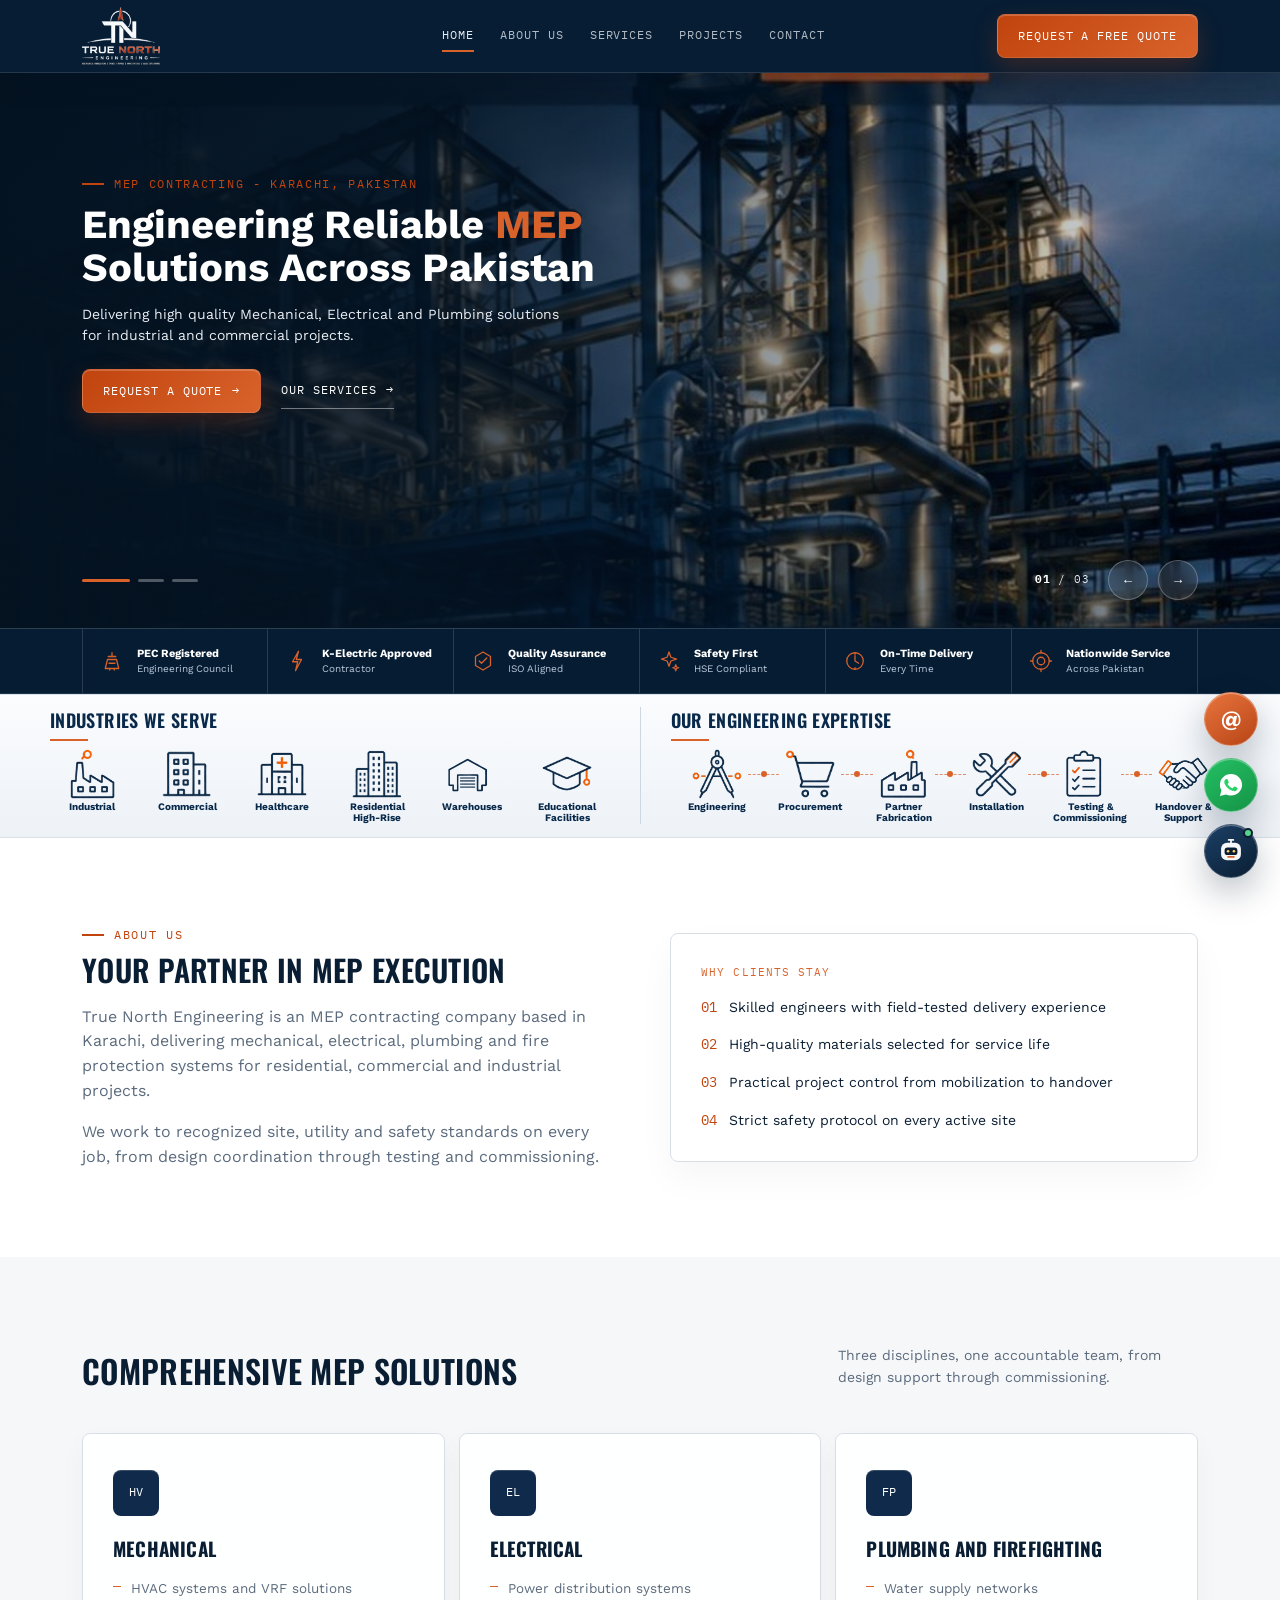
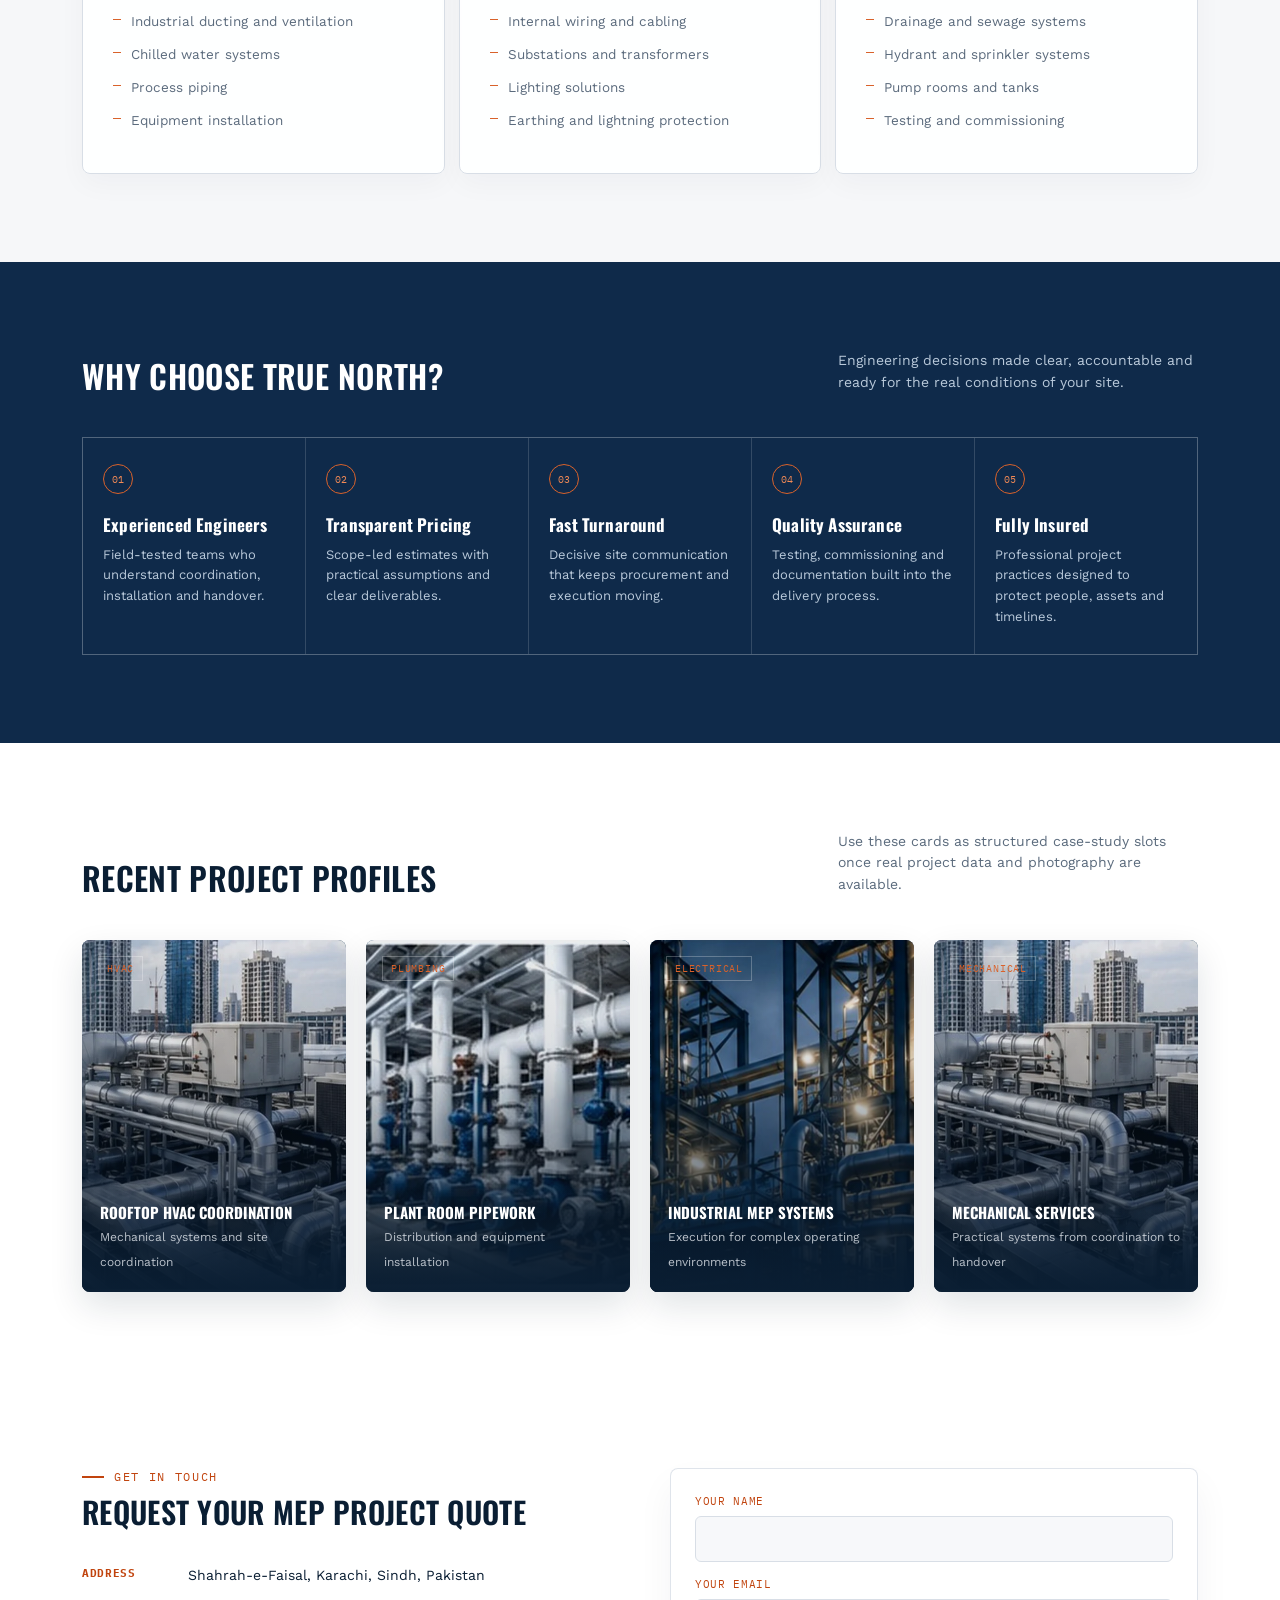
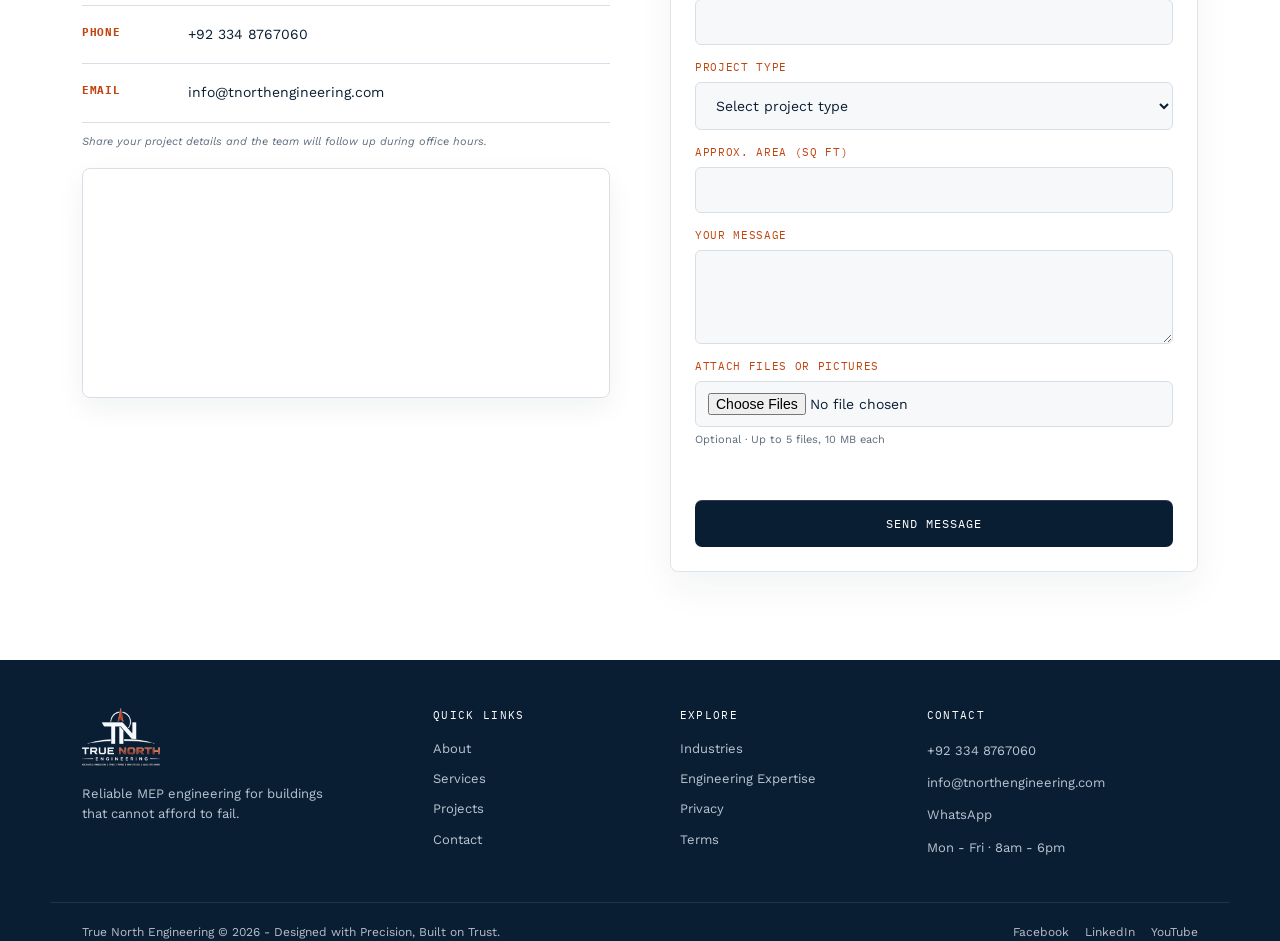
==== public/index.html @ f3f47674 "Changed hero apperance and added some details to it also removed fake tag lines. added about us sepr" ====
<!DOCTYPE html>
<html lang="en">
<head>
  <meta charset="UTF-8">
  <meta name="viewport" content="width=device-width, initial-scale=1.0">
  <title>True North Engineering - MEP Contractors in Karachi</title>
  <meta name="description" content="True North Engineering delivers mechanical, electrical, plumbing, HVAC and firefighting systems for residential, commercial and industrial projects in Karachi.">
  <meta name="robots" content="index, follow, max-image-preview:large">
  <meta name="google-site-verification" content="REPLACE_WITH_SEARCH_CONSOLE_TOKEN">
  <meta name="theme-color" content="#0a1e33">
  <link rel="icon" href="/assets/images/favicon.ico">
  <link rel="icon" type="image/png" sizes="32x32" href="/assets/images/favicon-32.png">
  <link rel="apple-touch-icon" href="/assets/images/apple-touch-icon.png">
  <link rel="canonical" href="https://tnorthengineering.com/">
  <link rel="manifest" href="/manifest.webmanifest">
  <link rel="robots" href="/robots.txt">
  <link rel="sitemap" type="application/xml" href="/sitemap.xml">
  <link rel="preconnect" href="https://fonts.googleapis.com">
  <link rel="preconnect" href="https://fonts.gstatic.com" crossorigin>
  <link rel="preload" as="style" href="https://fonts.googleapis.com/css2?family=Oswald:wght@400;500;600;700&family=Work+Sans:wght@400;500;600&family=IBM+Plex+Mono:wght@500&display=swap">
  <link rel="preload" as="image" href="assets/img/hero-industrial-reference.jpg" type="image/jpeg" fetchpriority="high">
  <link href="https://fonts.googleapis.com/css2?family=Oswald:wght@400;500;600;700&family=Work+Sans:wght@400;500;600&family=IBM+Plex+Mono:wght@500&display=swap" rel="stylesheet">
  <link rel="stylesheet" href="assets/css/variables.css">
  <link rel="stylesheet" href="assets/css/brand.css">
  <link rel="stylesheet" href="assets/css/layout.css">
  <link rel="stylesheet" href="assets/css/components.css">
  <link rel="stylesheet" href="assets/css/hero.css">
  <link rel="stylesheet" href="assets/css/cards.css">
  <link rel="stylesheet" href="assets/css/forms.css">
  <link rel="stylesheet" href="assets/css/footer.css">
  <link rel="stylesheet" href="assets/css/responsive.css">
  <meta property="og:type" content="website">
  <meta property="og:url" content="https://tnorthengineering.com/">
  <meta property="og:title" content="True North Engineering - MEP Contractors in Karachi">
  <meta property="og:description" content="Mechanical, electrical, plumbing, HVAC and firefighting systems for commercial, residential and industrial projects.">
  <meta property="og:image" content="https://tnorthengineering.com/assets/img/hero-industrial.webp">
  <meta name="twitter:card" content="summary_large_image">
  <meta name="twitter:title" content="True North Engineering - MEP Contractors in Karachi">
  <meta name="twitter:description" content="MEP contracting, HVAC, electrical, plumbing and fire protection systems delivered with site-ready precision.">
  <meta name="twitter:image" content="https://tnorthengineering.com/assets/img/hero-industrial.webp">
  <script type="application/ld+json">
  {
    "@context": "https://schema.org",
    "@graph": [
      {
        "@type": "Organization",
        "@id": "https://tnorthengineering.com/#organization",
        "name": "True North Engineering",
        "url": "https://tnorthengineering.com/",
        "logo": "https://tnorthengineering.com/assets/images/logo.svg",
        "sameAs": ["https://www.linkedin.com/company/truenorthengineering"]
      },
      {
        "@type": "LocalBusiness",
        "@id": "https://tnorthengineering.com/#localbusiness",
        "name": "True North Engineering",
        "image": "https://tnorthengineering.com/assets/img/hero-industrial.webp",
        "url": "https://tnorthengineering.com/",
        "telephone": "+92-334-8767060",
        "email": "info@tnorthengineering.com",
        "address": {
          "@type": "PostalAddress",
          "streetAddress": "Shahrah-e-Faisal",
          "addressLocality": "Karachi",
          "addressRegion": "Sindh",
          "addressCountry": "PK"
        },
        "areaServed": "Karachi",
        "priceRange": "$$"
      },
      {
        "@type": "BreadcrumbList",
        "@id": "https://tnorthengineering.com/#breadcrumbs",
        "itemListElement": [
          {"@type": "ListItem", "position": 1, "name": "Home", "item": "https://tnorthengineering.com/"},
          {"@type": "ListItem", "position": 2, "name": "Services", "item": "https://tnorthengineering.com/#services"},
          {"@type": "ListItem", "position": 3, "name": "Contact", "item": "https://tnorthengineering.com/#contact"}
        ]
      }
    ]
  }
  </script>
</head>
<body>
<a class="skip-link" href="#main">Skip to content</a>

<header class="site-header">
  <div class="wrap nav">
    <a href="/" class="logo-mark" aria-label="True North Engineering home">
      <img class="brand-logo" src="assets/images/logo-white.svg" width="210" height="210" alt="True North Engineering" decoding="async" fetchpriority="high">
    </a>
    <button class="menu-toggle" type="button" aria-label="Open navigation menu" aria-expanded="false" aria-controls="primary-nav">Menu</button>
    <nav class="links" id="primary-nav" aria-label="Primary navigation">
      <a href="#main" class="active">Home</a>
      <a href="about.html">About Us</a>
      <a href="#services">Services</a>
      <a href="#projects">Projects</a>
      <a href="#contact">Contact</a>
    </nav>
    <a class="cta-btn" href="#contact" data-track="quote_cta">Request a Free Quote</a>
  </div>
</header>

<main id="main">
  <section class="hero" aria-label="True North Engineering highlights">
    <div class="hero-slider" data-slider>
      <div class="hero-media" aria-hidden="true"><img src="assets/img/hero-industrial-reference.jpg" width="1600" height="610" alt="" loading="eager" decoding="async" fetchpriority="high"></div>
      <div class="hero-track">
        <article class="hero-slide is-active" data-slide aria-hidden="false">
          <div class="wrap hero-grid">
            <div class="hero-copy">
              <div class="eyebrow">MEP Contracting - Karachi, Pakistan</div>
              <h1>Engineering Reliable <em>MEP</em> Solutions Across Pakistan</h1>
              <p class="lede">Delivering high quality Mechanical, Electrical and Plumbing solutions for industrial and commercial projects.</p>
              <div class="hero-ctas">
                <a class="cta-btn" href="#contact" data-track="quote_cta">Request a Quote <span aria-hidden="true">&rarr;</span></a>
                <a href="#services" class="cta-ghost" data-track="services_cta">Our Services <span aria-hidden="true">&rarr;</span></a>
              </div>
            </div>
          </div>
        </article>

        <article class="hero-slide" data-slide aria-hidden="true">
          <div class="wrap hero-grid">
            <div class="hero-copy">
              <div class="eyebrow">Design, Coordination, Delivery</div>
              <h2>Systems that stay <em>ready</em> when it matters.</h2>
              <p class="lede">Clear coordination between mechanical, electrical and life-safety trades keeps delivery moving from first drawing to final test.</p>
              <div class="hero-ctas">
                <a class="cta-btn" href="#projects" data-track="projects_cta">Explore Projects <span aria-hidden="true">&rarr;</span></a>
                <a href="#contact" class="cta-ghost">Discuss Your Site <span aria-hidden="true">&rarr;</span></a>
              </div>
            </div>
          </div>
        </article>

        <article class="hero-slide" data-slide aria-hidden="true">
          <div class="wrap hero-grid">
            <div class="hero-copy">
              <div class="eyebrow">For Buildings That Cannot Pause</div>
              <h2>Built for the <em>details</em> behind performance.</h2>
              <p class="lede">From towers and hospitals to commercial and industrial facilities, we deliver practical systems that respect the reality of the site.</p>
              <div class="hero-ctas">
                <a class="cta-btn" href="#contact" data-track="quote_cta">Start a Conversation <span aria-hidden="true">&rarr;</span></a>
                <a href="#industries" class="cta-ghost">See Industries <span aria-hidden="true">&rarr;</span></a>
              </div>
            </div>
          </div>
        </article>
      </div>

      <div class="wrap hero-slider-footer">
        <div class="slider-dots" role="tablist" aria-label="Hero slides">
          <button class="is-active" type="button" role="tab" aria-selected="true" aria-label="Show engineering overview" data-slider-dot></button>
          <button type="button" role="tab" aria-selected="false" aria-label="Show project delivery overview" data-slider-dot></button>
          <button type="button" role="tab" aria-selected="false" aria-label="Show building performance overview" data-slider-dot></button>
        </div>
        <div class="slider-actions">
          <span class="slider-count" aria-live="polite"><b data-slider-current>01</b> / 03</span>
          <button class="slider-button" type="button" data-slider-prev data-tooltip="Previous slide" aria-label="Previous slide"><span aria-hidden="true">&larr;</span></button>
          <button class="slider-button" type="button" data-slider-next data-tooltip="Next slide" aria-label="Next slide"><span aria-hidden="true">&rarr;</span></button>
        </div>
      </div>
    </div>
  </section>

  <section class="hero-trust" aria-label="True North Engineering credentials">
    <div class="wrap hero-trust-grid">
      <span><i><svg viewBox="0 0 32 32" aria-hidden="true"><path d="M16 5v5M11 10h10M10 14h12l3 12H7l3-12ZM12 19h8M13 26v2M19 26v2"/></svg></i><b>PEC Registered</b><small>Engineering Council</small></span>
      <span><i><svg viewBox="0 0 32 32" aria-hidden="true"><path d="m18 3-8 14h7l-3 12 8-15h-7l3-11Z"/></svg></i><b>K-Electric Approved</b><small>Contractor</small></span>
      <span><i><svg viewBox="0 0 32 32" aria-hidden="true"><path d="m16 4 10 6v12l-10 6-10-6V10l10-6ZM11 16l3 3 7-7"/></svg></i><b>Quality Assurance</b><small>ISO Aligned</small></span>
      <span><i><svg viewBox="0 0 32 32" aria-hidden="true"><path d="m16 4 2.5 7 7.5 2.5-7.5 2.5-2.5 7-2.5-7L6 13.5l7.5-2.5L16 4ZM25 21l1 3 3 1-3 1-1 3-1-3-3-1 3-1 1-3Z"/></svg></i><b>Safety First</b><small>HSE Compliant</small></span>
      <span><i><svg viewBox="0 0 32 32" aria-hidden="true"><circle cx="16" cy="16" r="11"/><path d="M16 9v7l5 3M16 5v2M16 25v2"/></svg></i><b>On-Time Delivery</b><small>Every Time</small></span>
      <span><i><svg viewBox="0 0 32 32" aria-hidden="true"><circle cx="16" cy="16" r="11"/><circle cx="16" cy="16" r="5"/><path d="M16 2v3M16 27v3M2 16h3M27 16h3"/></svg></i><b>Nationwide Service</b><small>Across Pakistan</small></span>
    </div>
  </section>

  <section class="reference-capabilities" aria-label="Industries we serve and our engineering expertise">
    <div class="reference-capabilities-inner">
      <div class="reference-column">
        <h2>Industries we serve</h2>
        <div class="reference-items">
          <span><img class="capability-icon" src="assets/icons/industrial.png" width="152" height="169" alt="" aria-hidden="true" loading="eager" decoding="async">Industrial</span>
          <span><img class="capability-icon" src="assets/icons/commercial.png" width="154" height="139" alt="" aria-hidden="true" loading="eager" decoding="async">Commercial</span>
          <span><img class="capability-icon" src="assets/icons/healthcare.png" width="170" height="147" alt="" aria-hidden="true" loading="eager" decoding="async">Healthcare</span>
          <span><img class="capability-icon" src="assets/icons/residential-high-rise.png" width="162" height="157" alt="" aria-hidden="true" loading="eager" decoding="async">Residential<br>High-Rise</span>
          <span><img class="capability-icon" src="assets/icons/warehouses.png" width="195" height="143" alt="" aria-hidden="true" loading="eager" decoding="async">Warehouses</span>
          <span><img class="capability-icon" src="assets/icons/educational-facilities.png" width="170" height="124" alt="" aria-hidden="true" loading="eager" decoding="async">Educational<br>Facilities</span>
        </div>
      </div>
      <div class="reference-divider" aria-hidden="true"></div>
      <div class="reference-column">
        <h2>Our engineering expertise</h2>
        <div class="reference-items expertise-reference-items">
          <span><img class="capability-icon" src="assets/icons/engineering.png" width="176" height="173" alt="" aria-hidden="true" loading="eager" decoding="async">Engineering</span>
          <span><img class="capability-icon" src="assets/icons/procurement.png" width="157" height="153" alt="" aria-hidden="true" loading="eager" decoding="async">Procurement</span>
          <span><img class="capability-icon" src="assets/icons/partner-fabrication.png" width="157" height="167" alt="" aria-hidden="true" loading="eager" decoding="async">Partner<br>Fabrication</span>
          <span><img class="capability-icon" src="assets/icons/installation.png" width="160" height="150" alt="" aria-hidden="true" loading="eager" decoding="async">Installation</span>
          <span><img class="capability-icon" src="assets/icons/testing-commissioning.png" width="176" height="171" alt="" aria-hidden="true" loading="eager" decoding="async">Testing &amp;<br>Commissioning</span>
          <span><img class="capability-icon" src="assets/icons/handover-support.png" width="193" height="132" alt="" aria-hidden="true" loading="eager" decoding="async">Handover &amp;<br>Support</span>
        </div>
      </div>
    </div>
  </section>

  <section class="service-highlights" aria-label="Core engineering services">
    <div class="wrap service-highlight-grid">
      <a href="#services" class="service-highlight"><i>⚙</i><span><b>Mechanical</b><small>HVAC, process piping, fire fighting systems, chilled water, steam systems &amp; more.</small></span><strong>→</strong></a>
      <a href="#services" class="service-highlight"><i>ϟ</i><span><b>Electrical</b><small>Power distribution, control systems, lighting, earthing, generators &amp; electrical installations.</small></span><strong>→</strong></a>
      <a href="#services" class="service-highlight"><i>♧</i><span><b>Plumbing &amp; Fire Protection</b><small>Plumbing systems, fire fighting, pump rooms, water supply &amp; drainage systems.</small></span><strong>→</strong></a>
    </div>
  </section>

  <section id="about">
    <div class="wrap split">
      <div>
        <div class="eyebrow">About Us</div>
        <h2>Your partner in MEP execution</h2>
        <p>True North Engineering is an MEP contracting company based in Karachi, delivering mechanical, electrical, plumbing and fire protection systems for residential, commercial and industrial projects.</p>
        <p>We work to recognized site, utility and safety standards on every job, from design coordination through testing and commissioning.</p>
      </div>
      <div class="panel">
        <div class="panel-label">Why Clients Stay</div>
        <ul class="check-list">
          <li><span>01</span> Skilled engineers with field-tested delivery experience</li>
          <li><span>02</span> High-quality materials selected for service life</li>
          <li><span>03</span> Practical project control from mobilization to handover</li>
          <li><span>04</span> Strict safety protocol on every active site</li>
        </ul>
      </div>
    </div>
  </section>

  <section class="alt" id="services">
    <div class="wrap">
      <div class="section-head">
        <h2>Comprehensive MEP solutions</h2>
        <p>Three disciplines, one accountable team, from design support through commissioning.</p>
      </div>
      <div class="services-grid">
        <article class="service-card">
          <div class="icon-box" aria-hidden="true">HV</div>
          <h3>Mechanical</h3>
          <ul>
            <li>HVAC systems and VRF solutions</li>
            <li>Industrial ducting and ventilation</li>
            <li>Chilled water systems</li>
            <li>Process piping</li>
            <li>Equipment installation</li>
          </ul>
        </article>
        <article class="service-card">
          <div class="icon-box" aria-hidden="true">EL</div>
          <h3>Electrical</h3>
          <ul>
            <li>Power distribution systems</li>
            <li>Internal wiring and cabling</li>
            <li>Substations and transformers</li>
            <li>Lighting solutions</li>
            <li>Earthing and lightning protection</li>
          </ul>
        </article>
        <article class="service-card">
          <div class="icon-box" aria-hidden="true">FP</div>
          <h3>Plumbing and Firefighting</h3>
          <ul>
            <li>Water supply networks</li>
            <li>Drainage and sewage systems</li>
            <li>Hydrant and sprinkler systems</li>
            <li>Pump rooms and tanks</li>
            <li>Testing and commissioning</li>
          </ul>
        </article>
      </div>
    </div>
  </section>

  <section class="trust-section" id="why-choose">
    <div class="wrap">
      <div class="section-head">
        <h2>Why choose True North?</h2>
        <p>Engineering decisions made clear, accountable and ready for the real conditions of your site.</p>
      </div>
      <div class="trust-grid">
        <article class="trust-item"><span aria-hidden="true">01</span><h3>Experienced Engineers</h3><p>Field-tested teams who understand coordination, installation and handover.</p></article>
        <article class="trust-item"><span aria-hidden="true">02</span><h3>Transparent Pricing</h3><p>Scope-led estimates with practical assumptions and clear deliverables.</p></article>
        <article class="trust-item"><span aria-hidden="true">03</span><h3>Fast Turnaround</h3><p>Decisive site communication that keeps procurement and execution moving.</p></article>
        <article class="trust-item"><span aria-hidden="true">04</span><h3>Quality Assurance</h3><p>Testing, commissioning and documentation built into the delivery process.</p></article>
        <article class="trust-item"><span aria-hidden="true">05</span><h3>Fully Insured</h3><p>Professional project practices designed to protect people, assets and timelines.</p></article>
      </div>
    </div>
  </section>

  <section id="projects">
    <div class="wrap">
      <div class="section-head">
        <h2>Recent project profiles</h2>
        <p>Use these cards as structured case-study slots once real project data and photography are available.</p>
      </div>
      <div class="projects-grid">
        <article class="project-card">
          <span class="tag">HVAC</span>
          <img class="project-image" src="assets/img/project-hvac.webp" width="960" height="640" alt="Rooftop HVAC ducting and equipment" loading="lazy" decoding="async">
          <div class="cap"><b>Rooftop HVAC Coordination</b><span>Mechanical systems and site coordination</span></div>
        </article>
        <article class="project-card">
          <span class="tag">Plumbing</span>
          <img class="project-image" src="assets/img/project-pump-room.webp" width="960" height="640" alt="Plant room pipework and pumps" loading="lazy" decoding="async">
          <div class="cap"><b>Plant Room Pipework</b><span>Distribution and equipment installation</span></div>
        </article>
        <article class="project-card">
          <span class="tag">Electrical</span>
          <img class="project-image" src="assets/img/hero-industrial.webp" width="1600" height="740" alt="Industrial mechanical systems" loading="lazy" decoding="async">
          <div class="cap"><b>Industrial MEP Systems</b><span>Execution for complex operating environments</span></div>
        </article>
        <article class="project-card">
          <span class="tag">Mechanical</span>
          <img class="project-image" src="assets/img/project-hvac.webp" width="960" height="640" alt="Mechanical services equipment" loading="lazy" decoding="async">
          <div class="cap"><b>Mechanical Services</b><span>Practical systems from coordination to handover</span></div>
        </article>
      </div>
    </div>
  </section>

  <section class="alt" id="industries" hidden>
    <div class="wrap">
      <div class="section-head">
        <h2>Industries we serve</h2>
        <p>Practical building systems for demanding operating environments.</p>
      </div>
      <div class="industries-grid">
        <article class="industry-card"><div class="num">01</div><h3>Industrial</h3><p>Process-ready mechanical, electrical and fire protection systems for production sites.</p></article>
        <article class="industry-card"><div class="num">02</div><h3>Commercial</h3><p>Efficient HVAC, power and life-safety systems for occupied workspaces.</p></article>
        <article class="industry-card"><div class="num">03</div><h3>Healthcare</h3><p>Reliable, coordinated systems for critical care environments.</p></article>
        <article class="industry-card"><div class="num">04</div><h3>Residential High-Rise</h3><p>Full MEP fit-out for towers and housing developments.</p></article>
        <article class="industry-card"><div class="num">05</div><h3>Warehouses</h3><p>Practical ventilation, electrical and fire protection for logistics sites.</p></article>
        <article class="industry-card"><div class="num">06</div><h3>Educational Facilities</h3><p>Safe, maintainable building services for learning environments.</p></article>
      </div>
    </div>
  </section>

  <section id="expertise" hidden>
    <div class="wrap">
      <div class="section-head"><h2>Our engineering expertise</h2><p>One accountable team from first coordination through final handover.</p></div>
      <div class="expertise-grid">
        <article><span>01</span><h3>Engineering</h3><p>Buildable coordination and practical design support.</p></article>
        <article><span>02</span><h3>Procurement</h3><p>Materials selected for performance, availability and service life.</p></article>
        <article><span>03</span><h3>Partner Fabrication</h3><p>Trusted fabrication partners aligned to project requirements.</p></article>
        <article><span>04</span><h3>Installation</h3><p>Disciplined site execution across mechanical, electrical and plumbing scopes.</p></article>
        <article><span>05</span><h3>Testing &amp; Commissioning</h3><p>Measured testing, balancing and documentation before handover.</p></article>
        <article><span>06</span><h3>Handover &amp; Support</h3><p>Clear closeout and responsive post-handover support.</p></article>
      </div>
    </div>
  </section>

  <section class="capabilities-strip" aria-label="Industries we serve and engineering expertise" hidden>
    <div class="wrap capabilities-inner">
      <div class="capability-group">
        <h2>Industries we serve</h2>
        <div class="capability-items">
          <span><i>⌂</i>Industrial</span>
          <span><i>▦</i>Commercial</span>
          <span><i>♧</i>Healthcare</span>
          <span><i>▥</i>Residential<br>High-Rise</span>
          <span><i>⌂</i>Warehouses</span>
          <span><i>◇</i>Educational<br>Facilities</span>
        </div>
      </div>
      <div class="capability-divider" aria-hidden="true"></div>
      <div class="capability-group">
        <h2>Our engineering expertise</h2>
        <div class="capability-items expertise-items">
          <span><i>⌁</i>Engineering</span>
          <span><i>□</i>Procurement</span>
          <span><i>⌂</i>Partner<br>Fabrication</span>
          <span><i>⚒</i>Installation</span>
          <span><i>☑</i>Testing &amp;<br>Commissioning</span>
          <span><i>♢</i>Handover &amp;<br>Support</span>
        </div>
      </div>
    </div>
  </section>

  <section class="proof" id="why" hidden>
    <div class="wrap">
      <div class="section-head">
        <h2>Experience that builds confidence</h2>
        <p>Social proof, project counters and testimonials are ready for real client data.</p>
      </div>
      <div class="why-grid">
        <div class="why-item"><b>6+</b><span>Years Team Experience</span></div>
        <div class="why-item"><b>50+</b><span>Projects Delivered</span></div>
        <div class="why-item"><b>12+</b><span>Cities and Districts Served</span></div>
        <div class="why-item"><b>24/7</b><span>Site Responsiveness</span></div>
      </div>
      <div class="testimonials">
        <article><div aria-label="5 stars">★★★★★</div><p>"The team kept coordination clean and handled commissioning without drama."</p><b>Facilities Manager</b></article>
        <article><div aria-label="5 stars">★★★★★</div><p>"Clear estimates, disciplined site work and reliable post-handover support."</p><b>Commercial Client</b></article>
      </div>
    </div>
  </section>

  <section class="alt" id="faq" hidden>
    <div class="wrap">
      <div class="section-head">
        <h2>Frequently asked questions</h2>
        <p>SEO-friendly answers for buyers comparing MEP contractors.</p>
      </div>
      <div class="faq-list">
        <details open><summary>Which services does True North Engineering provide?</summary><p>HVAC, electrical distribution, plumbing, drainage, firefighting, pump rooms, testing and commissioning.</p></details>
        <details><summary>Can you handle design-build work?</summary><p>The site is structured for design-build messaging, but final wording should be confirmed against the company's licensed scope.</p></details>
        <details><summary>How do I request a project estimate?</summary><p>Submit the quote form with the project type, approximate covered area, timeline and site location.</p></details>
      </div>
    </div>
  </section>

  <section id="contact">
    <div class="wrap contact-grid">
      <div class="contact-info">
        <div class="eyebrow">Get In Touch</div>
        <h2>Request your MEP project quote</h2>
        <div class="row"><b>Address</b><span>Shahrah-e-Faisal, Karachi, Sindh, Pakistan</span></div>
        <div class="row"><b>Phone</b><span>+92 334 8767060</span></div>
        <div class="row"><b>Email</b><span>info@tnorthengineering.com</span></div>
        <p class="field-note">Share your project details and the team will follow up during office hours.</p>
        <iframe class="map" title="True North Engineering location map" loading="lazy" referrerpolicy="no-referrer-when-downgrade" src="https://www.google.com/maps?q=Shahrah-e-Faisal%2C%20Karachi&output=embed"></iframe>
      </div>
      <form class="quote" name="quote" method="POST">
        <label class="hp">Company website <input name="company_website" tabindex="-1" autocomplete="off"></label>
        <label>Your Name <input name="name" type="text" autocomplete="name" required></label>
        <label>Your Email <input name="email" type="email" autocomplete="email" required></label>
        <label>Project Type <select name="project_type" required><option value="">Select project type</option><option>Mechanical</option><option>Electrical</option><option>Plumbing and Firefighting</option><option>Maintenance</option></select></label>
        <label>Approx. Area (sq ft) <input name="area" type="number" min="100" step="50" inputmode="numeric"></label>
        <label>Your Message <textarea name="message" rows="4" required></textarea></label>
        <label class="file-field">Attach Files or Pictures <input name="attachments" type="file" accept="image/*,.pdf,.doc,.docx" multiple><small>Optional · Up to 5 files, 10 MB each</small></label>
        <p class="form-status" role="status" aria-live="polite"></p>
        <button type="submit" aria-label="Send a free quote request">Send Message</button>
      </form>
    </div>
  </section>
</main>

<footer>
  <div class="wrap footer-main">
    <div class="footer-brand"><a href="/" class="logo-mark" aria-label="True North Engineering home"><img class="brand-logo footer-logo" src="assets/images/logo-white.svg" width="180" height="180" alt="True North Engineering" loading="lazy" decoding="async"></a><p>Reliable MEP engineering for buildings that cannot afford to fail.</p></div>
    <div class="footer-column"><h3>Quick Links</h3><a href="about.html">About</a><a href="#services">Services</a><a href="#projects">Projects</a><a href="#contact">Contact</a></div>
    <div class="footer-column"><h3>Explore</h3><a href="#industries">Industries</a><a href="#expertise">Engineering Expertise</a><a href="privacy.html">Privacy</a><a href="terms.html">Terms</a></div>
    <div class="footer-column footer-contact"><h3>Contact</h3><a href="tel:+923348767060">+92 334 8767060</a><a href="mailto:info@tnorthengineering.com">info@tnorthengineering.com</a><a href="https://wa.me/923348767060" target="_blank" rel="noopener noreferrer">WhatsApp</a><span>Mon - Fri · 8am - 6pm</span></div>
  </div>
  <div class="recognized" hidden><div class="wrap recognized-list"><span><i>♙</i><b>PEC Registered</b><small>Engineering Council</small></span><span><i>ϟ</i><b>K-Electric Approved</b><small>Contractor</small></span><span><i>⬡</i><b>Quality Assurance</b><small>ISO Aligned</small></span><span><i>⌁</i><b>Safety First</b><small>HSE Compliant</small></span><span><i>◷</i><b>On-Time Delivery</b><small>Every Time</small></span><span><i>◎</i><b>Nationwide Service</b><small>Across Pakistan</small></span></div></div>
  <div class="wrap footer-row"><span>True North Engineering &copy; 2026 - Designed with Precision, Built on Trust.</span><div class="socials" aria-label="Social links"><a href="https://www.facebook.com/" rel="noopener" aria-label="True North Engineering on Facebook">Facebook</a><a href="https://www.linkedin.com/" rel="noopener" aria-label="True North Engineering on LinkedIn">LinkedIn</a><a href="https://www.youtube.com/" rel="noopener" aria-label="True North Engineering on YouTube">YouTube</a></div></div>
</footer>

<div class="floating-actions" aria-label="Quick contact">
  <a class="floating-action email-action" href="mailto:info@tnorthengineering.com" aria-label="Email True North Engineering" data-tooltip="Email us"><span aria-hidden="true">@</span></a>
  <a class="floating-action whatsapp-action" href="https://wa.me/923348767060?text=Hello%20True%20North%20Engineering%2C%20I%20would%20like%20to%20discuss%20a%20project." target="_blank" rel="noopener noreferrer" aria-label="Chat with True North Engineering on WhatsApp" data-tooltip="Chat on WhatsApp">
    <img src="assets/img/whatsapp.svg" width="28" height="28" alt="" aria-hidden="true">
  </a>
  <button class="floating-action chat-toggle" type="button" aria-expanded="false" aria-controls="chat-widget" aria-label="Open True North Assistant" data-tooltip="Ask our assistant">
    <img src="assets/img/bot.svg" width="28" height="28" alt="" aria-hidden="true">
    <span class="chat-pulse" aria-hidden="true"></span>
  </button>
</div>
<aside class="chat-widget" id="chat-widget" role="dialog" aria-modal="false" aria-label="True North Assistant" hidden>
  <div class="chat-head">
    <div class="chat-brand"><img src="assets/img/bot.svg" width="28" height="28" alt=""><div><b>True North Assistant</b><span>Usually replies instantly</span></div></div>
    <button class="chat-close" type="button" data-chat-close aria-label="Close chat">&times;</button>
  </div>
  <div class="chat-log" aria-live="polite"></div>
  <div class="chat-suggestions" aria-label="Suggested questions">
    <button type="button" data-chat-prompt="Which services do you offer?">Services</button>
    <button type="button" data-chat-prompt="I need HVAC for a commercial building">Start an HVAC quote</button>
    <button type="button" data-chat-prompt="How long does a quotation take?">Timelines</button>
    <button type="button" data-chat-prompt="Show me your projects">Projects</button>
  </div>
  <form class="chat-form">
    <input type="text" placeholder="Ask about your project..." aria-label="Chat message" autocomplete="off">
    <button type="submit" aria-label="Send chat message"><span aria-hidden="true">&rarr;</span></button>
  </form>
</aside>

<script type="module" src="assets/js/main.js"></script>
</body>
</html>
---- public/assets/css/variables.css ----
:root{
  --navy-950:#0a1e33;
  --navy-900:#0f2a4a;
  --navy-700:#1c4066;
  --navy-100:#e8edf3;
  --orange-600:#c1440e;
  --orange-500:#d9622b;
  --white:#ffffff;
  --paper:#f6f7f9;
  --ink-mid:#5b6b7d;
  --line:#d8dee6;
  --success:#237a4b;
  --focus:#ffd166;
  --font-display:'Oswald',sans-serif;
  --font-body:'Work Sans',sans-serif;
  --font-mono:'IBM Plex Mono',monospace;
}
---- public/assets/css/brand.css ----
.nav{min-height:72px!important}.logo-mark .brand-logo{width:188px;height:58px!important;max-height:58px!important;object-fit:contain;object-position:left center}.footer-logo{width:180px!important;height:130px!important;max-height:none!important}.footer-brand{justify-items:start;text-align:left}.footer-brand p{margin-left:0}
.hero-logo{width:180px;height:180px;object-fit:contain;object-position:left center;margin:0 0 -10px}
.brand-splash{position:fixed;inset:0;z-index:200;display:grid;place-items:center;align-content:center;gap:10px;background:#0a1e33;color:#fff;pointer-events:none;animation:splash-out .9s 1s ease forwards}.brand-splash img{width:220px;height:220px;object-fit:contain;animation:splash-logo .9s ease both}.brand-splash span{font:11px var(--font-mono);letter-spacing:.18em;text-transform:uppercase;color:#cbd8e5;animation:splash-text .7s .25s ease both}@keyframes splash-logo{from{opacity:0;transform:scale(.88)}to{opacity:1;transform:none}}@keyframes splash-text{from{opacity:0;transform:translateY(8px)}to{opacity:1;transform:none}}@keyframes splash-out{to{opacity:0;visibility:hidden}}
.admin-brand{display:flex;align-items:center;gap:10px!important;color:#fff!important;font:14px var(--font-mono)!important;letter-spacing:.08em}.admin-brand img{width:170px!important;height:72px!important;object-fit:contain!important;object-position:left center!important;border-radius:0!important;background:transparent!important}.admin-brand span{display:grid;line-height:1}.admin-brand small{font:9px var(--font-mono);letter-spacing:.18em;color:#8ea0b8;margin-top:6px}
@media(max-width:700px){.nav{min-height:68px!important}.logo-mark .brand-logo{width:145px;height:52px!important}.hero-logo{width:140px;height:140px}.brand-splash img{width:180px;height:180px}.admin-brand img{width:145px!important;height:58px!important}}
---- public/assets/css/layout.css ----
*{box-sizing:border-box;margin:0;padding:0}
html{scroll-behavior:smooth}
body{font-family:var(--font-body);color:var(--navy-950);background:var(--white);line-height:1.55;-webkit-font-smoothing:antialiased;text-rendering:optimizeLegibility;overflow-x:hidden}
a{color:inherit;text-decoration:none}
img{max-width:100%;display:block}
h1,h2,h3{font-family:var(--font-display);text-transform:uppercase;letter-spacing:.01em;color:var(--navy-950);line-height:1.08}
p{color:var(--ink-mid)}
section{padding:88px 0}
section.alt{background:var(--paper)}
.wrap{max-width:1180px;margin:0 auto;padding:0 32px}
.skip-link{position:absolute;left:16px;top:10px;z-index:1000;transform:translateY(-160%);background:var(--focus);color:var(--navy-950);padding:10px 14px;font-family:var(--font-mono);font-size:12px}
.skip-link:focus{transform:translateY(0)}
:focus-visible{outline:3px solid var(--focus);outline-offset:3px}
.site-header{position:sticky;top:0;z-index:50;background:#071d33;border-bottom:1px solid rgba(255,255,255,.12);box-shadow:0 8px 28px rgba(4,16,28,.16);transition:background .25s ease,box-shadow .25s ease}
.site-header.is-scrolled{background:#06182b;box-shadow:0 8px 28px rgba(4,16,28,.28)}
.nav{display:flex;align-items:center;justify-content:space-between;min-height:76px;gap:22px}
.logo-mark{display:flex;align-items:center;gap:10px;color:var(--white);font-family:var(--font-display);font-size:20px;letter-spacing:.02em}
.logo-mark img{flex:0 0 auto}
.logo-mark b{color:var(--orange-500)}
.links{display:flex;gap:26px;align-items:center}
.links a{font-family:var(--font-mono);font-size:12px;letter-spacing:.08em;text-transform:uppercase;color:var(--navy-100);opacity:.76;padding:6px 0;border-bottom:2px solid transparent;transition:color .18s ease,opacity .18s ease,border-color .18s ease}
.links a:hover,.links a.active{opacity:1;border-bottom-color:var(--orange-500)}
.menu-toggle{display:none}
.split{display:grid;grid-template-columns:1fr 1fr;gap:60px;align-items:center}
.split h2,.contact-info h2{font-size:30px;font-weight:600;margin-bottom:18px}
.split p+p{margin-top:16px}
.section-head{display:flex;justify-content:space-between;align-items:flex-end;margin-bottom:44px;gap:24px}
.section-head h2{font-size:32px;font-weight:600;max-width:560px}
.section-head p{max-width:360px;font-size:14px}
.eyebrow{font-family:var(--font-mono);font-size:12px;letter-spacing:.14em;text-transform:uppercase;color:var(--orange-600);display:flex;align-items:center;gap:10px;margin-bottom:10px}
.eyebrow::before{content:"";width:22px;height:2px;background:var(--orange-600)}
.panel{border:1px solid var(--line);border-radius:8px;padding:30px;background:rgba(255,255,255,.8);box-shadow:0 16px 36px rgba(10,30,51,.04)}
.panel-label{font-family:var(--font-mono);font-size:11px;color:var(--orange-500);letter-spacing:.1em;text-transform:uppercase;margin-bottom:16px}
.check-list{list-style:none;display:grid;gap:16px}
.check-list li{display:flex;gap:12px;font-size:14px}
.check-list span{font-family:var(--font-mono);color:var(--orange-600)}
@media (prefers-reduced-motion:reduce){*,*::before,*::after{animation-duration:.01ms!important;animation-iteration-count:1!important;scroll-behavior:auto!important;transition-duration:.01ms!important}}
---- public/assets/css/components.css ----
.cta-btn{display:inline-flex;align-items:center;justify-content:center;gap:10px;background:linear-gradient(135deg,var(--orange-600),var(--orange-500));color:var(--white);font-family:var(--font-mono);font-size:12px;letter-spacing:.08em;text-transform:uppercase;padding:12px 20px;border:1px solid rgba(255,255,255,.15);border-radius:8px;box-shadow:0 10px 24px rgba(193,68,14,.25),inset 0 1px rgba(255,255,255,.2);cursor:pointer;min-height:44px;transition:transform .22s cubic-bezier(.2,.8,.2,1),box-shadow .22s ease,filter .22s ease}
.cta-btn:hover{filter:brightness(1.06);transform:translateY(-2px);box-shadow:0 15px 30px rgba(193,68,14,.34),inset 0 1px rgba(255,255,255,.22)}
.cta-btn:active{transform:translateY(0);box-shadow:0 5px 14px rgba(193,68,14,.22)}
.cta-ghost{display:inline-flex;align-items:center;gap:9px;font-family:var(--font-mono);font-size:12px;letter-spacing:.08em;text-transform:uppercase;color:var(--white);border-bottom:1px solid rgba(255,255,255,.42);padding:8px 0;transition:color .2s ease,border-color .2s ease,transform .2s ease}
.cta-ghost:hover{color:var(--orange-500);border-color:var(--orange-500);transform:translateX(3px)}
.trust-section{background:#0f2a4a;color:#fff}.trust-section .section-head h2{color:#fff}.trust-section .section-head p{color:#b9c9da}.trust-grid{display:grid;grid-template-columns:repeat(5,1fr);gap:1px;background:rgba(255,255,255,.15);border:1px solid rgba(255,255,255,.15)}.trust-item{padding:26px 20px;background:#0f2a4a;min-height:190px}.trust-item>span{display:grid;place-items:center;width:30px;height:30px;border:1px solid #d9622b;border-radius:50%;color:#f28a56;font:10px var(--font-mono);margin-bottom:22px}.trust-item h3{color:#fff;font-size:17px;text-transform:none;margin-bottom:10px}.trust-item p{color:#b9c9da;font-size:13px;line-height:1.6}
.proof{background:var(--navy-950);color:var(--white)}
.proof h2,.proof p{color:var(--white)}
.proof p{opacity:.72}
.faq-list{display:grid;gap:12px}
.faq-list details{background:rgba(255,255,255,.82);border:1px solid var(--line);border-radius:8px;padding:18px 20px;box-shadow:0 8px 22px rgba(10,30,51,.035);transition:border-color .2s ease,box-shadow .2s ease}
.faq-list details[open]{border-color:rgba(193,68,14,.45);box-shadow:0 10px 28px rgba(10,30,51,.07)}
.faq-list summary{cursor:pointer;font-family:var(--font-display);font-size:18px;text-transform:uppercase;list-style:none;display:flex;align-items:center;justify-content:space-between;gap:18px}
.faq-list summary::after{content:"+";font-family:var(--font-body);font-size:24px;font-weight:400;color:var(--orange-600);line-height:1}
.faq-list details[open] summary::after{content:"-"}
.faq-list p{margin-top:10px;font-size:14px}
.floating-actions{position:fixed;right:22px;bottom:22px;z-index:70;display:grid;gap:12px}
.floating-action{position:relative;width:54px;height:54px;display:grid;place-items:center;border:1px solid rgba(255,255,255,.28);border-radius:50%;box-shadow:0 14px 34px rgba(10,30,51,.28),inset 0 1px rgba(255,255,255,.3);cursor:pointer;transition:transform .22s cubic-bezier(.2,.8,.2,1),box-shadow .22s ease,filter .22s ease}
.floating-action:hover{transform:translateY(-3px) scale(1.04);box-shadow:0 18px 38px rgba(10,30,51,.35),inset 0 1px rgba(255,255,255,.35)}
.floating-action:active{transform:translateY(0) scale(.98)}
.floating-action img{width:28px;height:28px}
@media(max-width:900px){.trust-grid{grid-template-columns:repeat(3,1fr)}}@media(max-width:600px){.trust-grid{grid-template-columns:1fr 1fr}.trust-item{min-height:170px;padding:20px 16px}.trust-item h3{font-size:15px}}@media(max-width:400px){.trust-grid{grid-template-columns:1fr}}
.whatsapp-action{background:linear-gradient(145deg,#24bf63,#159447)}
.email-action{background:linear-gradient(145deg,#e8753e,#b84416);color:#fff;font:700 22px var(--font-body)}
.email-action span{line-height:1}
.expertise-grid{display:grid;grid-template-columns:repeat(3,1fr);gap:14px}
.expertise-grid article{padding:24px;border:1px solid var(--line);border-radius:8px;background:#fff;transition:transform .2s ease,box-shadow .2s ease,border-color .2s ease}
.expertise-grid article:hover{transform:translateY(-3px);border-color:rgba(193,68,14,.45);box-shadow:0 14px 28px rgba(10,30,51,.08)}
.expertise-grid span{color:var(--orange-600);font:11px var(--font-mono)}
.expertise-grid h3{font-size:17px;margin:18px 0 8px}
.expertise-grid p{font-size:13px}
.capabilities-strip{padding:28px 0 30px;background:#f1f4f7;border-top:1px solid #d8e0e8;border-bottom:1px solid #d8e0e8}
.capabilities-inner{display:grid;grid-template-columns:minmax(0,1fr) 1px minmax(0,1fr);gap:24px;align-items:stretch}
.capability-group h2{font-size:17px;margin-bottom:18px;color:var(--navy-950)}
.capability-group h2::after{content:"";display:block;width:34px;height:2px;background:var(--orange-500);margin-top:8px}
.capability-items{display:grid;grid-template-columns:repeat(6,1fr);gap:10px;align-items:start}
.capability-items span{display:grid;justify-items:center;gap:8px;text-align:center;color:var(--navy-950);font:10px var(--font-mono);line-height:1.25;min-width:0}
.capability-items i{display:grid;place-items:center;width:30px;height:30px;color:var(--navy-900);font:24px var(--font-body);font-style:normal}
.capability-divider{width:1px;background:#d1d9e2}
@media(max-width:900px){.capabilities-inner{grid-template-columns:1fr}.capability-divider{width:100%;height:1px}.capability-items{grid-template-columns:repeat(3,1fr);row-gap:16px}}
@media(max-width:520px){.capabilities-strip{padding:24px 0}.capability-items{grid-template-columns:repeat(2,1fr)}.capability-group h2{font-size:16px}}
.chat-toggle{background:linear-gradient(145deg,var(--navy-700),var(--navy-950));border-color:rgba(255,255,255,.22)}
.chat-pulse{position:absolute;top:3px;right:4px;width:10px;height:10px;border:2px solid var(--navy-950);border-radius:50%;background:#55d48a;box-shadow:0 0 0 0 rgba(85,212,138,.55);animation:chatPulse 2s infinite}
.floating-action[data-tooltip]::after,.slider-button[data-tooltip]::after{content:attr(data-tooltip);position:absolute;right:calc(100% + 12px);top:50%;width:max-content;max-width:175px;padding:7px 9px;border-radius:5px;background:rgba(8,21,35,.92);color:var(--white);font-family:var(--font-mono);font-size:10px;letter-spacing:.03em;opacity:0;pointer-events:none;transform:translateY(-50%) translateX(4px);transition:opacity .15s ease,transform .15s ease;white-space:nowrap}
.slider-button[data-tooltip]::after{right:auto;left:50%;top:calc(100% + 9px);transform:translateX(-50%) translateY(-4px)}
.floating-action[data-tooltip]:hover::after,.slider-button[data-tooltip]:hover::after{opacity:1;transform:translateY(-50%) translateX(0)}
.slider-button[data-tooltip]:hover::after{transform:translateX(-50%) translateY(0)}
.chat-widget{position:fixed;right:22px;bottom:158px;z-index:70;width:min(370px,calc(100vw - 32px));overflow:hidden;background:rgba(255,255,255,.92);border:1px solid rgba(255,255,255,.7);border-radius:8px;box-shadow:0 24px 65px rgba(10,30,51,.32);backdrop-filter:blur(20px) saturate(125%);-webkit-backdrop-filter:blur(20px) saturate(125%)}
.chat-widget[hidden]{display:none}
.chat-head{display:flex;justify-content:space-between;align-items:center;background:linear-gradient(135deg,rgba(10,30,51,.98),rgba(28,64,102,.94));color:var(--white);padding:14px 16px}
.chat-brand{display:flex;align-items:center;gap:10px}
.chat-brand img{width:28px;height:28px}
.chat-brand b{display:block;font-family:var(--font-mono);font-size:11px;letter-spacing:.04em}
.chat-brand span{display:block;margin-top:2px;color:var(--navy-100);font-size:10px;opacity:.75}
.chat-close{width:30px;height:30px;display:grid;place-items:center;background:rgba(255,255,255,.1);color:var(--white);border:1px solid rgba(255,255,255,.14);border-radius:50%;font-size:22px;line-height:1;cursor:pointer;transition:background .2s ease}
.chat-close:hover{background:rgba(255,255,255,.2)}
.chat-log{display:grid;gap:10px;max-height:255px;overflow:auto;padding:16px}
.chat-message{max-width:88%;padding:10px 12px;border:1px solid rgba(10,30,51,.06);border-radius:7px 7px 7px 2px;font-size:13px;background:var(--paper);box-shadow:0 3px 9px rgba(10,30,51,.04)}
.chat-message.user{background:var(--navy-900);color:var(--white);border-color:transparent;border-radius:7px 7px 2px 7px;justify-self:end}
.chat-actions{display:flex;flex-wrap:wrap;gap:7px}.chat-actions button{border:1px solid var(--orange-500);border-radius:6px;background:#fff8f5;color:var(--orange-600);padding:7px 9px;font:10px var(--font-mono);cursor:pointer}.chat-actions button:hover{background:var(--orange-600);color:#fff}
.chat-suggestions{display:flex;flex-wrap:wrap;gap:7px;padding:0 16px 14px}
.chat-suggestions button{border:1px solid var(--line);border-radius:999px;background:var(--white);color:var(--navy-900);padding:6px 9px;font-family:var(--font-body);font-size:11px;cursor:pointer;transition:border-color .2s ease,background .2s ease}
.chat-suggestions button:hover{border-color:var(--orange-500);background:#fff8f5}
.chat-form{display:grid;grid-template-columns:1fr 48px;border-top:1px solid var(--line);background:rgba(255,255,255,.65)}
.chat-form input{min-width:0;border:0;background:transparent;padding:14px 16px;font-family:var(--font-body);font-size:13px;outline:0}
.chat-form button{border:0;background:var(--navy-950);color:var(--white);font-size:20px;cursor:pointer;transition:background .2s ease}
.chat-form button:hover{background:var(--orange-600)}
@keyframes chatPulse{0%{box-shadow:0 0 0 0 rgba(85,212,138,.55)}65%{box-shadow:0 0 0 8px rgba(85,212,138,0)}100%{box-shadow:0 0 0 0 rgba(85,212,138,0)}}
.hero-trust{position:relative;z-index:5;margin-top:0;padding:0;background:rgba(7,29,51,.94);color:#fff;border-top:1px solid rgba(255,255,255,.16);border-bottom:1px solid rgba(255,255,255,.1);backdrop-filter:blur(10px) saturate(120%);-webkit-backdrop-filter:blur(10px) saturate(120%)}
.hero-trust-grid{display:grid;grid-template-columns:repeat(6,1fr);gap:0}
.hero-trust-grid span{display:grid;grid-template-columns:30px 1fr;column-gap:10px;align-items:center;padding:17px 14px;border-right:1px solid rgba(255,255,255,.14);min-height:64px}
.hero-trust-grid span:first-child{border-left:1px solid rgba(255,255,255,.14)}
.hero-trust-grid i{grid-row:span 2;display:grid;place-items:center;color:var(--orange-500);font-style:normal;text-align:center}
.hero-trust-grid i svg{width:24px;height:24px;fill:none;stroke:currentColor;stroke-width:1.7;stroke-linecap:round;stroke-linejoin:round}
.hero-trust-grid b{font-size:11px;line-height:1.2}.hero-trust-grid small{color:#b9c9da;font-size:10px;line-height:1.2}
.service-highlights{display:none;padding:18px 0;background:#fff}
.service-highlight-grid{display:grid;grid-template-columns:repeat(3,1fr);gap:16px}
.service-highlight{display:grid;grid-template-columns:54px 1fr 18px;gap:14px;align-items:center;padding:18px 20px;border:1px solid #e1e6ec;background:#fff;box-shadow:0 8px 22px rgba(10,30,51,.06);transition:transform .2s ease,border-color .2s ease,box-shadow .2s ease}
.service-highlight:hover{transform:translateY(-3px);border-color:rgba(193,68,14,.4);box-shadow:0 14px 28px rgba(10,30,51,.1)}
.service-highlight>i{display:grid;place-items:center;width:54px;height:54px;border-radius:50%;background:var(--navy-950);color:#fff;font:25px var(--font-body);font-style:normal}
.service-highlight span{display:grid;gap:5px}.service-highlight b{font:600 15px var(--font-display);text-transform:uppercase;letter-spacing:.02em}.service-highlight small{font-size:11px;line-height:1.5;color:var(--ink-mid)}.service-highlight strong{color:var(--orange-500);font-size:20px}
@media(max-width:900px){.hero-trust-grid{grid-template-columns:repeat(3,1fr)}.hero-trust-grid span:nth-child(4){border-left:1px solid rgba(255,255,255,.14)}.service-highlight-grid{grid-template-columns:1fr}}
@media(max-width:520px){.hero-trust-grid{grid-template-columns:repeat(2,1fr)}.hero-trust-grid span{padding:14px 9px}.hero-trust-grid span:nth-child(3){border-left:1px solid rgba(255,255,255,.14)}}
---- public/assets/css/hero.css ----
.hero{--opening-hero-height:clamp(500px,calc(100svh - 345px),630px);position:relative;overflow:hidden;background:#071d33;min-height:var(--opening-hero-height);padding:0}
.hero .wrap{max-width:1180px}
.hero::before,.hero::after{display:none}
.hero-media{position:absolute;inset:0;overflow:hidden}
.hero-media::after{content:"";position:absolute;inset:0;background:linear-gradient(90deg,rgba(4,18,32,.98) 0%,rgba(4,18,32,.88) 29%,rgba(4,18,32,.48) 55%,rgba(4,18,32,.12) 100%)}
.hero-media img{width:100%;height:100%;object-fit:cover;object-position:center right}
.hero-slider{position:relative;z-index:2;min-height:var(--opening-hero-height)}
.hero-track{position:relative;display:grid;min-height:calc(var(--opening-hero-height) - 75px)}
.hero-slide{grid-area:1/1;display:grid;align-items:center;opacity:0;visibility:hidden;pointer-events:none;transform:none;transition:opacity .35s ease;will-change:opacity}
.hero-slide.is-active{opacity:1;visibility:visible;pointer-events:auto;transform:none}
.hero-grid{position:relative;display:grid;grid-template-columns:minmax(0,560px);gap:50px;align-items:center;padding-top:38px;padding-bottom:76px}
.hero-slide>.hero-grid,.hero-slide>.wrap.hero-grid{width:min(100%,1180px);margin:0 auto}
.hero h1,.hero h2{color:var(--white);font-size:40px;font-weight:700;margin-bottom:14px;max-width:560px}
.hero h1{font-family:var(--font-body);text-transform:none;letter-spacing:0;line-height:1.08}
.hero-copy{text-align:left;max-width:820px}
.hero h1 em,.hero h2 em{font-style:normal;color:var(--orange-500)}
.hero .lede{color:var(--navy-100);font-size:14px;line-height:1.55;max-width:500px;margin-bottom:22px}
.hero-ctas{display:flex;gap:20px;align-items:center;flex-wrap:wrap}
.stat-strip{margin-top:62px;display:grid;grid-template-columns:repeat(4,1fr);border-top:1px solid rgba(255,255,255,.18);padding-top:25px;gap:20px}
.stat b{font-family:var(--font-mono);font-size:26px;color:var(--white);display:block}
.stat span{font-size:11px;color:var(--navy-100);opacity:.78;text-transform:uppercase;letter-spacing:.06em}
.hero-panel{padding:30px}
.glass-panel{background:linear-gradient(145deg,rgba(255,255,255,.14),rgba(255,255,255,.035));border:1px solid rgba(255,255,255,.18);box-shadow:0 24px 70px rgba(0,0,0,.18),inset 0 1px rgba(255,255,255,.18);backdrop-filter:blur(18px) saturate(130%);-webkit-backdrop-filter:blur(18px) saturate(130%);border-radius:8px}
.hero-panel ul{list-style:none}
.hero-panel li{display:flex;justify-content:space-between;gap:18px;padding:15px 0;border-bottom:1px solid rgba(255,255,255,.12);color:var(--navy-100);font-size:14px}
.hero-panel li:last-child{border-bottom:0}
.hero-panel b{color:var(--white);font-weight:500;white-space:nowrap}
.hero-slider-footer{position:absolute;right:0;bottom:28px;left:0;z-index:2;display:flex;align-items:center;justify-content:space-between}
.slider-dots{display:flex;align-items:center;gap:8px}
.slider-dots button{width:26px;height:3px;border:0;border-radius:999px;background:rgba(255,255,255,.3);cursor:pointer;transition:width .25s ease,background .25s ease}
.slider-dots button.is-active{width:48px;background:var(--orange-500)}
.slider-actions{display:flex;align-items:center;gap:10px}
.slider-count{margin-right:8px;color:var(--navy-100);font-family:var(--font-mono);font-size:11px;letter-spacing:.08em}
.slider-count b{color:var(--white)}
.slider-button{position:relative;width:40px;height:40px;display:grid;place-items:center;border:1px solid rgba(255,255,255,.26);border-radius:50%;background:rgba(255,255,255,.08);color:var(--white);cursor:pointer;backdrop-filter:blur(10px);transition:background .2s ease,transform .2s ease,border-color .2s ease}
.slider-button:hover{background:var(--orange-600);border-color:var(--orange-600);transform:translateY(-2px)}
---- public/assets/css/cards.css ----
.services-grid{display:grid;grid-template-columns:repeat(3,1fr);gap:14px}
.service-card{border:1px solid var(--line);border-radius:8px;background:rgba(255,255,255,.9);padding:36px 30px;box-shadow:0 10px 28px rgba(10,30,51,.035);transition:background .24s ease,color .24s ease,transform .24s cubic-bezier(.2,.8,.2,1),box-shadow .24s ease,border-color .24s ease}
.service-card:hover{background:var(--navy-950);border-color:var(--navy-950);box-shadow:0 22px 42px rgba(10,30,51,.2);transform:translateY(-6px)}
.service-card:hover *{color:var(--white)}
.icon-box{width:46px;height:46px;border-radius:8px;background:var(--navy-900);color:var(--white);display:grid;place-items:center;margin-bottom:22px;font-family:var(--font-mono);font-size:12px;box-shadow:inset 0 1px rgba(255,255,255,.16)}
.service-card h3{font-size:19px;margin-bottom:14px}
.service-card ul{list-style:none}
.service-card li{font-size:13.5px;color:var(--ink-mid);padding:6px 0 6px 18px;position:relative}
.service-card li::before{content:"";position:absolute;left:0;top:14px;width:8px;height:1px;background:var(--orange-500)}
.projects-grid{display:grid;grid-template-columns:repeat(4,1fr);gap:20px}
.project-card{position:relative;aspect-ratio:3/4;overflow:hidden;border-radius:8px;background:linear-gradient(160deg,var(--navy-700),var(--navy-950)),repeating-linear-gradient(45deg,rgba(255,255,255,.04) 0 2px,transparent 2px 14px);box-shadow:0 14px 34px rgba(10,30,51,.12);transition:transform .24s cubic-bezier(.2,.8,.2,1),box-shadow .24s ease}
.project-card:hover{transform:translateY(-5px);box-shadow:0 24px 42px rgba(10,30,51,.22)}
.project-image{position:absolute;inset:0;width:100%;height:100%;object-fit:cover;transition:transform .45s cubic-bezier(.2,.8,.2,1)}
.project-card:hover .project-image{transform:scale(1.05)}
.project-card::before{content:"";position:absolute;inset:0;z-index:1;background:linear-gradient(180deg,rgba(7,24,42,.08) 0%,rgba(7,24,42,.15) 35%,rgba(7,24,42,.92) 100%)}
.tag{position:absolute;z-index:2;top:16px;left:16px;font-family:var(--font-mono);font-size:10px;letter-spacing:.08em;text-transform:uppercase;color:var(--orange-500);border:1px solid rgba(255,255,255,.25);padding:4px 8px}
.cap{position:absolute;z-index:2;bottom:0;left:0;right:0;padding:18px;background:linear-gradient(to top,rgba(10,30,51,.92),transparent)}
.cap b{color:var(--white);font-family:var(--font-display);font-size:15px;text-transform:uppercase;display:block}
.cap span{color:var(--navy-100);font-size:12px;opacity:.78}
.industries-grid{display:grid;grid-template-columns:repeat(4,1fr);gap:20px}
.industry-card{border:1px solid var(--line);border-radius:8px;padding:26px 22px;background:var(--white);transition:transform .22s ease,box-shadow .22s ease,border-color .22s ease}
.industry-card:hover{border-color:rgba(193,68,14,.45);box-shadow:0 15px 32px rgba(10,30,51,.09);transform:translateY(-4px)}
.industry-card .num{font-family:var(--font-mono);font-size:12px;color:var(--orange-600);margin-bottom:16px}
.industry-card h3{font-size:16px;margin-bottom:8px}
.industry-card p{font-size:13px}
.why-grid{display:grid;grid-template-columns:repeat(4,1fr);gap:24px}
.why-item{border-top:2px solid var(--orange-600);padding-top:18px}
.why-item b{font-family:var(--font-mono);font-size:28px;color:var(--white);display:block;margin-bottom:6px}
.why-item span{font-size:12px;color:var(--navy-100);opacity:.75;text-transform:uppercase;letter-spacing:.05em}
.testimonials{display:grid;grid-template-columns:repeat(2,1fr);gap:20px;margin-top:36px}
.testimonials article{background:linear-gradient(145deg,rgba(255,255,255,.11),rgba(255,255,255,.035));border:1px solid rgba(255,255,255,.16);border-radius:8px;padding:22px;box-shadow:inset 0 1px rgba(255,255,255,.1);backdrop-filter:blur(10px)}
.testimonials div{color:var(--focus);font-size:14px;margin-bottom:12px}
.testimonials p{font-size:14px;color:var(--white);opacity:.86;margin-bottom:14px}
.testimonials b{font-size:13px;color:var(--navy-100)}
---- public/assets/css/forms.css ----
.contact-grid{display:grid;grid-template-columns:1fr 1fr;gap:60px}
.contact-info .row{display:flex;gap:16px;padding:18px 0;border-bottom:1px solid var(--line)}
.contact-info .row b{font-family:var(--font-mono);font-size:11px;text-transform:uppercase;letter-spacing:.06em;color:var(--orange-600);width:90px;flex:0 0 auto}
.contact-info .row span{font-size:14px;color:var(--navy-950)}
.field-note{font-size:11px;margin:10px 0 18px;font-style:italic}
.map{width:100%;min-height:230px;border:1px solid var(--line);border-radius:8px;box-shadow:0 10px 28px rgba(10,30,51,.06)}
.quote{display:flex;flex-direction:column;gap:14px;border:1px solid rgba(216,222,230,.8);border-radius:8px;padding:24px;background:rgba(255,255,255,.7);box-shadow:0 18px 36px rgba(10,30,51,.05)}
.quote label{display:grid;gap:6px;font-family:var(--font-mono);font-size:11px;text-transform:uppercase;letter-spacing:.06em;color:var(--orange-600)}
.quote input,.quote select,.quote textarea{border:1px solid var(--line);border-radius:6px;padding:14px 16px;font-family:var(--font-body);font-size:14px;background:rgba(246,247,249,.84);color:var(--navy-950);text-transform:none;letter-spacing:0;transition:border-color .2s ease,box-shadow .2s ease,background .2s ease}
.quote input:focus,.quote select:focus,.quote textarea:focus{border-color:var(--orange-500);background:var(--white);box-shadow:0 0 0 4px rgba(217,98,43,.12);outline:0}
.quote button{border-radius:7px;background:var(--navy-950);color:var(--white);font-family:var(--font-mono);font-size:12px;letter-spacing:.08em;text-transform:uppercase;padding:16px;border:0;cursor:pointer;margin-top:6px;box-shadow:inset 0 1px rgba(255,255,255,.14);transition:background .2s ease,transform .2s ease,box-shadow .2s ease}
.quote button:hover{background:var(--orange-600);box-shadow:0 12px 22px rgba(193,68,14,.24);transform:translateY(-2px)}
.form-status{font-size:13px;color:var(--success);min-height:20px;display:flex;align-items:center;gap:12px;white-space:pre-line}
.form-status.is-success{padding:14px 16px;border:1px solid #b9e5cd;border-radius:7px;background:#effaf4;animation:success-pop .45s ease both}
.form-status.is-error{color:#a62e19}
.success-check{display:grid;place-items:center;width:28px;height:28px;flex:0 0 28px;border-radius:50%;background:var(--success);color:#fff;font-weight:700;animation:check-bounce .55s cubic-bezier(.2,.8,.2,1) both}
.success-copy{display:grid;gap:2px}.success-copy b{font-size:14px;color:var(--navy-950)}.success-copy small{font-size:12px;color:var(--ink-mid)}
@keyframes success-pop{from{opacity:0;transform:translateY(8px)}to{opacity:1;transform:none}}@keyframes check-bounce{0%{transform:scale(0) rotate(-15deg)}70%{transform:scale(1.12) rotate(4deg)}100%{transform:scale(1) rotate(0)}}
.hp{position:absolute;left:-9999px;width:1px;height:1px;overflow:hidden}
.file-field small{font:11px var(--font-body);text-transform:none;letter-spacing:0;color:var(--ink-mid)}
.file-field input[type=file]{padding:11px 12px;cursor:pointer}
---- public/assets/css/footer.css ----
footer{background:var(--navy-950);color:var(--navy-100);padding:48px 0 0}
.footer-main{display:grid;grid-template-columns:1.5fr 1fr 1fr 1.3fr;gap:38px;padding-bottom:44px}
.footer-brand .logo-mark{margin-bottom:18px}.footer-brand p{max-width:260px;color:#b8c5d2;font-size:13px}.footer-column{display:grid;align-content:start;gap:10px}.footer-column h3{color:#fff;font:11px var(--font-mono);letter-spacing:.12em;text-transform:uppercase;margin-bottom:7px}.footer-column a,.footer-column span{color:#b8c5d2;font-size:13px}.footer-column a:hover{color:#fff}.footer-contact{gap:12px}
.footer-row{display:flex;justify-content:space-between;align-items:center;gap:24px;border-top:1px solid rgba(255,255,255,.12);padding-top:20px;font-size:12px;opacity:.78}.socials{display:flex;gap:16px;flex-wrap:wrap}.socials a:hover{text-decoration:underline}
.recognized{margin-top:0;background:#0b2948;border-top:1px solid rgba(255,255,255,.1);border-bottom:1px solid rgba(255,255,255,.1);padding:0}
.recognized-list{display:grid;grid-template-columns:repeat(6,1fr);gap:0;padding:0}
.recognized-list span{display:grid;grid-template-columns:28px 1fr;column-gap:10px;align-items:center;min-height:72px;padding:12px 14px;border-right:1px solid rgba(255,255,255,.16);color:#fff;font-size:11px;line-height:1.25}
.recognized-list span:first-child{border-left:1px solid rgba(255,255,255,.16)}
.recognized-list i{grid-row:span 2;color:#ff672d;font:22px var(--font-body);font-style:normal;text-align:center}
.recognized-list b{font-size:11px;line-height:1.2}.recognized-list small{color:#bdd0e2;font-size:10px;line-height:1.2}
@media(max-width:800px){.recognized-list{grid-template-columns:repeat(3,1fr)}.recognized-list span:nth-child(4){border-left:1px solid rgba(255,255,255,.16)}}
@media(max-width:520px){.recognized-list{grid-template-columns:1fr 1fr}.recognized-list span{font-size:10px;padding:12px 8px;grid-template-columns:22px 1fr;column-gap:6px}.recognized-list i{font-size:18px}.recognized-list b{font-size:10px}.recognized-list small{font-size:9px}.recognized-list span:nth-child(3){border-left:1px solid rgba(255,255,255,.16)}}
@media(max-width:800px){.footer-main{grid-template-columns:1fr 1fr;gap:30px}.footer-brand{grid-column:1/-1}}@media(max-width:520px){.footer-main{grid-template-columns:1fr}.footer-brand{grid-column:auto}.footer-row{align-items:flex-start;flex-direction:column}}
.reference-capabilities{position:relative;background:linear-gradient(180deg,#fbfcfe 0%,#edf2f7 100%);border-top:1px solid #d9e1ea;border-bottom:1px solid #d9e1ea;color:#09294b;padding:12px 20px 13px;overflow:visible}
.reference-capabilities-inner{width:min(1180px,100%);margin:0 auto;display:grid;grid-template-columns:minmax(0,1fr) 1px minmax(0,1fr);gap:30px;align-items:stretch}
.reference-column h2{margin:0 0 8px;font:600 18px var(--font-display);text-transform:uppercase;letter-spacing:.02em;color:#09294b}
.reference-column h2::after{content:"";display:block;width:38px;height:2px;background:#d9622b;margin-top:6px}
.reference-items{display:grid;grid-template-columns:repeat(6,1fr);align-items:start;gap:10px}
.reference-items span{position:relative;display:grid;justify-items:center;gap:3px;text-align:center;font:700 10px var(--font-body);line-height:1.08;color:#09294b;min-width:0}
.capability-icon{display:block;width:50px;height:50px;object-fit:contain;margin-bottom:0}
.expertise-reference-items{gap:0}
.expertise-reference-items span{padding:0 4px}
.expertise-reference-items span:not(:last-child)::after{content:"";position:absolute;top:25px;left:calc(50% + 31px);width:calc(100% - 62px);border-top:1px dashed rgba(217,98,43,.7)}
.expertise-reference-items span:not(:last-child)::before{content:"";position:absolute;top:22px;right:-3px;width:6px;height:6px;border-radius:50%;background:#d9622b;z-index:1}
.reference-divider{width:1px;background:#ccd7e2}
@media(max-width:980px){.reference-capabilities-inner{gap:18px}.reference-column h2{font-size:17px}.reference-items span{font-size:10px}.capability-icon{width:46px;height:46px}.expertise-reference-items span:not(:last-child)::after{top:23px;left:calc(50% + 28px);width:calc(100% - 56px)}.expertise-reference-items span:not(:last-child)::before{top:20px}}
@media(max-width:760px){.reference-capabilities{padding:18px 20px 19px}.reference-capabilities-inner{grid-template-columns:1fr;gap:22px}.reference-divider{width:100%;height:1px}.reference-items{grid-template-columns:repeat(3,1fr);row-gap:15px}.expertise-reference-items span:not(:last-child)::before,.expertise-reference-items span:not(:last-child)::after{display:none}}
@media(max-width:420px){.reference-capabilities{padding-left:12px;padding-right:12px}.reference-items{grid-template-columns:repeat(2,1fr)}}
---- public/assets/css/responsive.css ----
@media(max-width:980px){
  .hero-grid,.split,.contact-grid{grid-template-columns:1fr}
  .hero{--opening-hero-height:clamp(430px,calc(100svh - 430px),560px);min-height:var(--opening-hero-height)}
  .hero-slider{min-height:var(--opening-hero-height)}
  .hero-track{min-height:calc(var(--opening-hero-height) - 75px)}
  .hero h1,.hero h2{font-size:40px}
  .hero-panel{max-width:620px}
  .expertise-grid{grid-template-columns:repeat(2,1fr)}
  .hero-grid{padding-top:54px;padding-bottom:82px}
  .hero-slider-footer{bottom:26px}
  .services-grid,.industries-grid,.projects-grid,.why-grid{grid-template-columns:repeat(2,1fr)}
  .section-head{align-items:flex-start;flex-direction:column}
  .links{display:none;position:absolute;left:0;right:0;top:76px;background:var(--navy-950);padding:18px 32px;border-top:1px solid rgba(255,255,255,.1)}
  .links.is-open{display:grid}
  .menu-toggle{display:inline-flex;background:transparent;border:1px solid rgba(255,255,255,.3);color:var(--white);font-family:var(--font-mono);font-size:12px;text-transform:uppercase;letter-spacing:.08em;padding:10px 12px}
}
@media(max-width:620px){
  .wrap{padding:0 20px}
  section{padding:64px 0}
  .nav>.cta-btn{display:none}
  .hero{--opening-hero-height:430px;min-height:var(--opening-hero-height)}
  .hero-grid{gap:34px;padding-top:48px;padding-bottom:82px}
  .hero h1,.hero h2{font-size:34px}
  .hero .lede{font-size:16px}
  .stat-strip,.services-grid,.industries-grid,.projects-grid,.why-grid,.testimonials{grid-template-columns:1fr}
  .expertise-grid{grid-template-columns:1fr}
  .stat-strip{margin-top:38px;gap:14px}
  .hero-panel li{align-items:flex-start;flex-direction:column;gap:4px}
  .footer-row{align-items:flex-start;flex-direction:column}
  .hero-slider-footer{bottom:24px}
  .slider-count{display:none}
  .floating-actions{right:16px;bottom:16px;gap:10px}
  .floating-action{width:50px;height:50px}
  .chat-widget{right:16px;bottom:142px;width:min(370px,calc(100vw - 32px))}
  .floating-action[data-tooltip]::after,.slider-button[data-tooltip]::after{display:none}
}
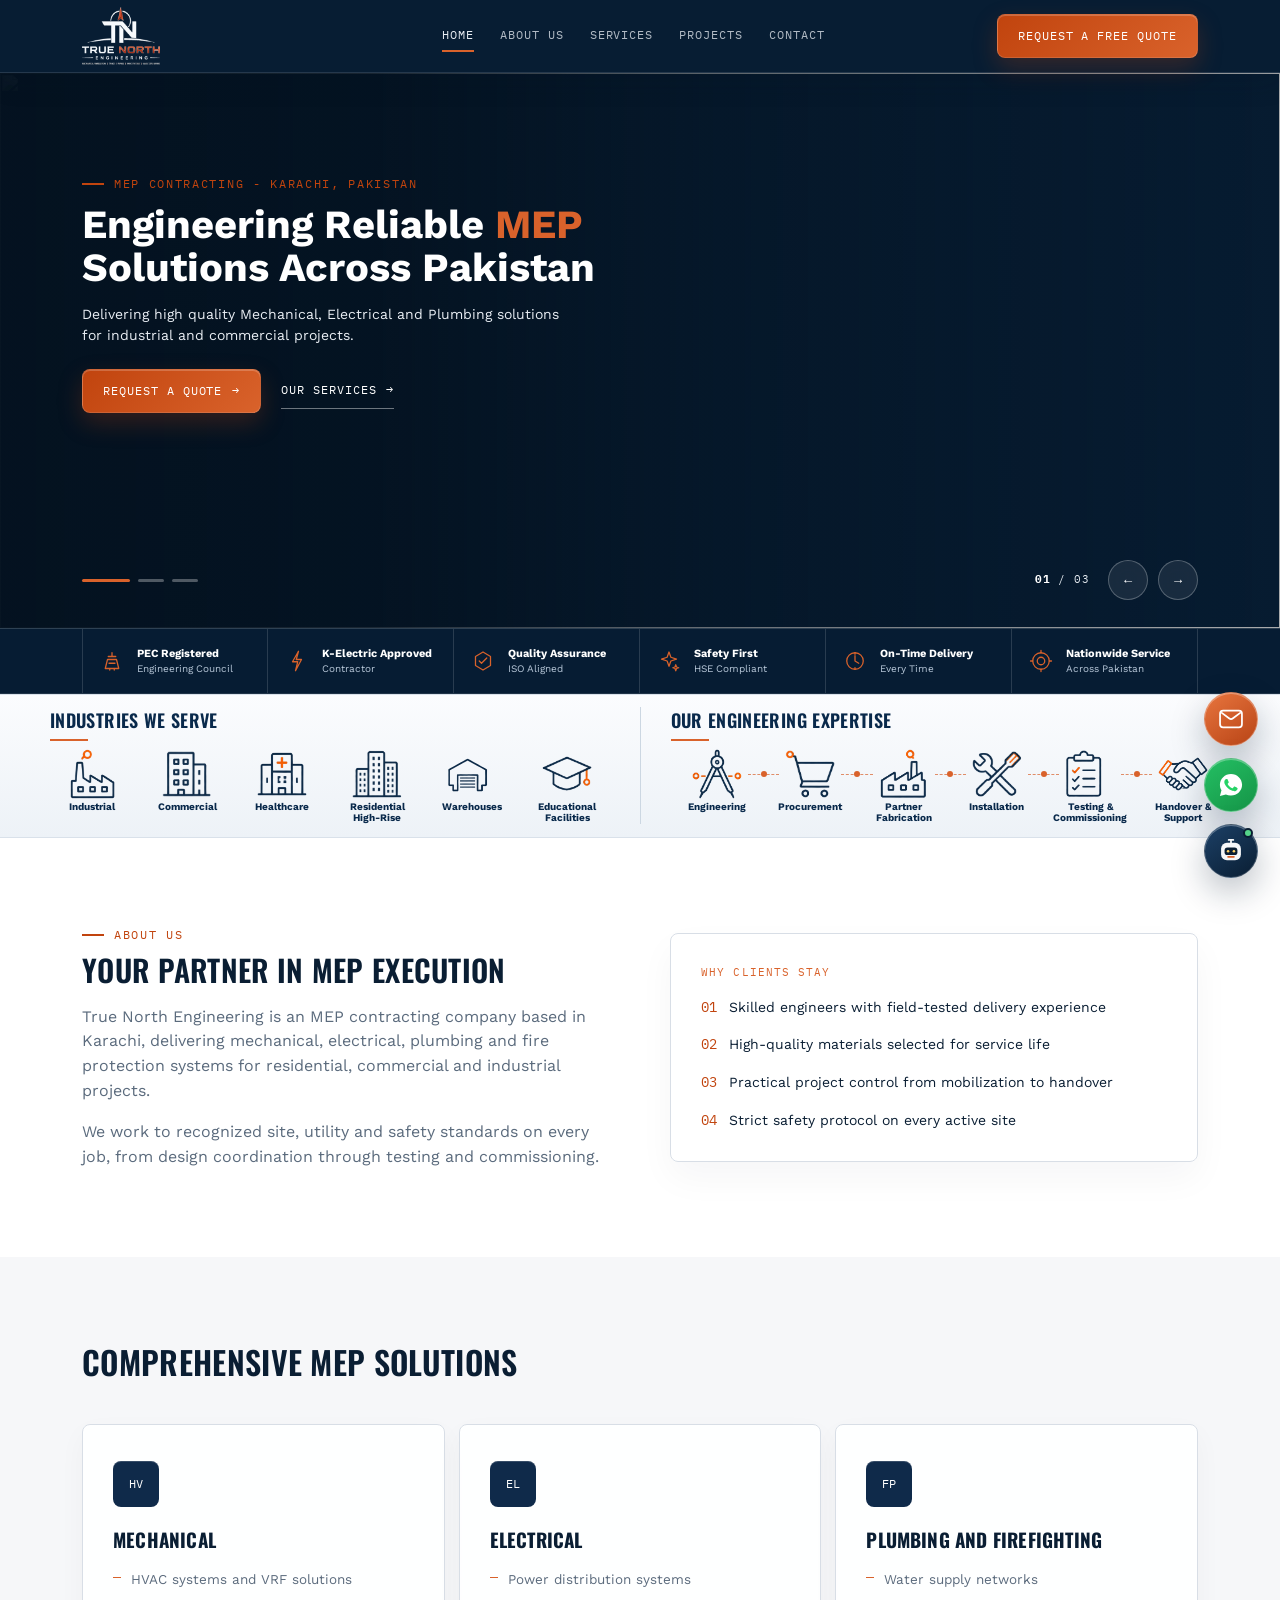
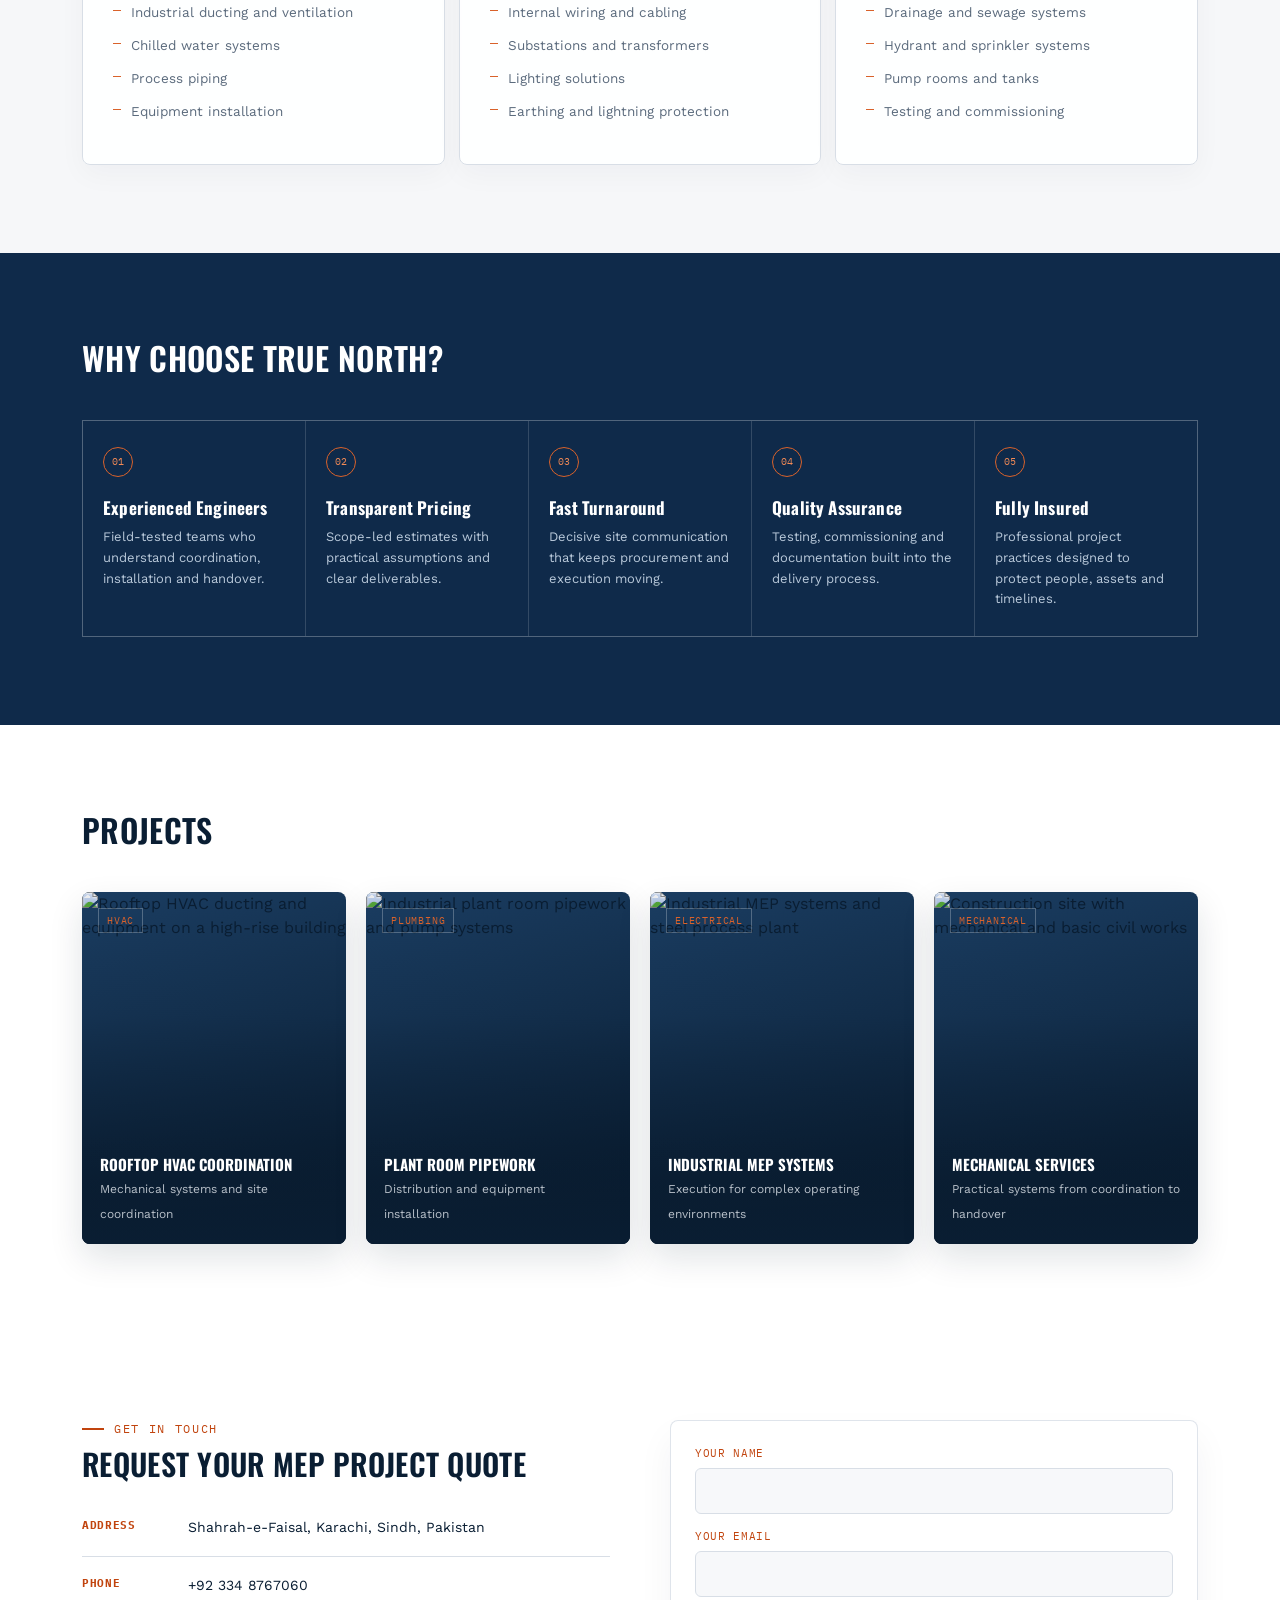
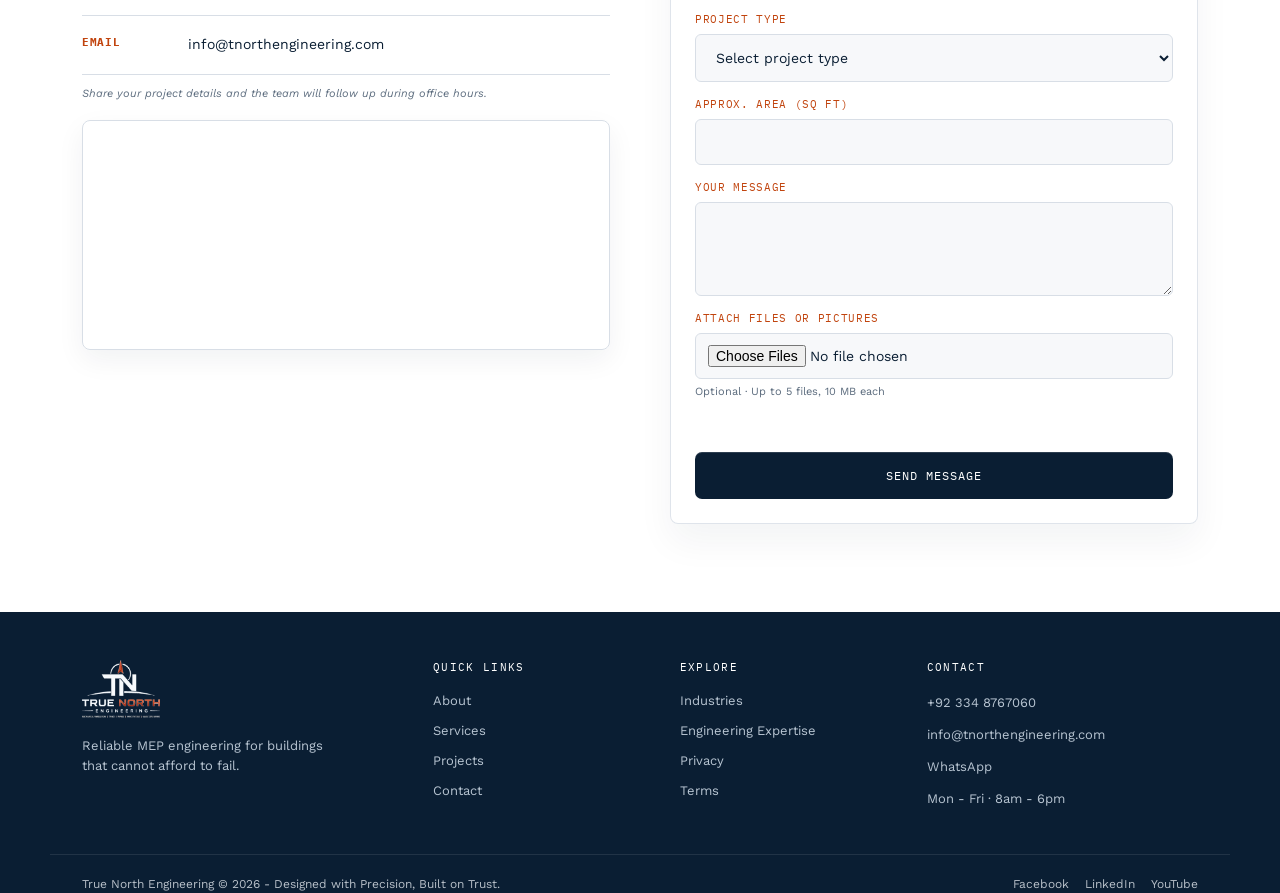
==== commit efe63913: "Update About page layout and website sections" ====
--- a/public/index.html
+++ b/public/index.html
@@ -18,7 +18,7 @@
   <link rel="preconnect" href="https://fonts.googleapis.com">
   <link rel="preconnect" href="https://fonts.gstatic.com" crossorigin>
   <link rel="preload" as="style" href="https://fonts.googleapis.com/css2?family=Oswald:wght@400;500;600;700&family=Work+Sans:wght@400;500;600&family=IBM+Plex+Mono:wght@500&display=swap">
-  <link rel="preload" as="image" href="assets/img/hero-industrial-reference.jpg" type="image/jpeg" fetchpriority="high">
+  <link rel="preload" as="image" href="assets/img/hero-industrial.png" type="image/png" fetchpriority="high">
   <link href="https://fonts.googleapis.com/css2?family=Oswald:wght@400;500;600;700&family=Work+Sans:wght@400;500;600&family=IBM+Plex+Mono:wght@500&display=swap" rel="stylesheet">
   <link rel="stylesheet" href="assets/css/variables.css">
   <link rel="stylesheet" href="assets/css/brand.css">
@@ -33,11 +33,11 @@
   <meta property="og:url" content="https://tnorthengineering.com/">
   <meta property="og:title" content="True North Engineering - MEP Contractors in Karachi">
   <meta property="og:description" content="Mechanical, electrical, plumbing, HVAC and firefighting systems for commercial, residential and industrial projects.">
-  <meta property="og:image" content="https://tnorthengineering.com/assets/img/hero-industrial.webp">
+  <meta property="og:image" content="https://tnorthengineering.com/assets/img/hero-industrial.png">
   <meta name="twitter:card" content="summary_large_image">
   <meta name="twitter:title" content="True North Engineering - MEP Contractors in Karachi">
   <meta name="twitter:description" content="MEP contracting, HVAC, electrical, plumbing and fire protection systems delivered with site-ready precision.">
-  <meta name="twitter:image" content="https://tnorthengineering.com/assets/img/hero-industrial.webp">
+  <meta name="twitter:image" content="https://tnorthengineering.com/assets/img/hero-industrial.png">
   <script type="application/ld+json">
   {
     "@context": "https://schema.org",
@@ -54,7 +54,7 @@
         "@type": "LocalBusiness",
         "@id": "https://tnorthengineering.com/#localbusiness",
         "name": "True North Engineering",
-        "image": "https://tnorthengineering.com/assets/img/hero-industrial.webp",
+        "image": "https://tnorthengineering.com/assets/img/hero-industrial.png",
         "url": "https://tnorthengineering.com/",
         "telephone": "+92-334-8767060",
         "email": "info@tnorthengineering.com",
@@ -104,7 +104,7 @@
 <main id="main">
   <section class="hero" aria-label="True North Engineering highlights">
     <div class="hero-slider" data-slider>
-      <div class="hero-media" aria-hidden="true"><img src="assets/img/hero-industrial-reference.jpg" width="1600" height="610" alt="" loading="eager" decoding="async" fetchpriority="high"></div>
+      <div class="hero-media" aria-hidden="true"><img src="assets/img/hero-industrial.png" width="1717" height="916" alt="" loading="eager" decoding="async" fetchpriority="high"></div>
       <div class="hero-track">
         <article class="hero-slide is-active" data-slide aria-hidden="false">
           <div class="wrap hero-grid">
@@ -235,7 +235,6 @@
     <div class="wrap">
       <div class="section-head">
         <h2>Comprehensive MEP solutions</h2>
-        <p>Three disciplines, one accountable team, from design support through commissioning.</p>
       </div>
       <div class="services-grid">
         <article class="service-card">
@@ -279,7 +278,6 @@
     <div class="wrap">
       <div class="section-head">
         <h2>Why choose True North?</h2>
-        <p>Engineering decisions made clear, accountable and ready for the real conditions of your site.</p>
       </div>
       <div class="trust-grid">
         <article class="trust-item"><span aria-hidden="true">01</span><h3>Experienced Engineers</h3><p>Field-tested teams who understand coordination, installation and handover.</p></article>
@@ -294,28 +292,27 @@
   <section id="projects">
     <div class="wrap">
       <div class="section-head">
-        <h2>Recent project profiles</h2>
-        <p>Use these cards as structured case-study slots once real project data and photography are available.</p>
+        <h2>Projects</h2>
       </div>
       <div class="projects-grid">
         <article class="project-card">
           <span class="tag">HVAC</span>
-          <img class="project-image" src="assets/img/project-hvac.webp" width="960" height="640" alt="Rooftop HVAC ducting and equipment" loading="lazy" decoding="async">
+          <img class="project-image" src="assets/img/project-rooftop-hvac.png" width="762" height="507" alt="Rooftop HVAC ducting and equipment on a high-rise building" loading="lazy" decoding="async">
           <div class="cap"><b>Rooftop HVAC Coordination</b><span>Mechanical systems and site coordination</span></div>
         </article>
         <article class="project-card">
           <span class="tag">Plumbing</span>
-          <img class="project-image" src="assets/img/project-pump-room.webp" width="960" height="640" alt="Plant room pipework and pumps" loading="lazy" decoding="async">
+          <img class="project-image" src="assets/img/project-plant-room.png" width="763" height="507" alt="Industrial plant room pipework and pump systems" loading="lazy" decoding="async">
           <div class="cap"><b>Plant Room Pipework</b><span>Distribution and equipment installation</span></div>
         </article>
         <article class="project-card">
           <span class="tag">Electrical</span>
-          <img class="project-image" src="assets/img/hero-industrial.webp" width="1600" height="740" alt="Industrial mechanical systems" loading="lazy" decoding="async">
+          <img class="project-image" src="assets/img/project-industrial-mep.png" width="762" height="507" alt="Industrial MEP systems and steel process plant" loading="lazy" decoding="async">
           <div class="cap"><b>Industrial MEP Systems</b><span>Execution for complex operating environments</span></div>
         </article>
         <article class="project-card">
           <span class="tag">Mechanical</span>
-          <img class="project-image" src="assets/img/project-hvac.webp" width="960" height="640" alt="Mechanical services equipment" loading="lazy" decoding="async">
+          <img class="project-image" src="assets/img/project-civil-works.png" width="763" height="507" alt="Construction site with mechanical and basic civil works" loading="lazy" decoding="async">
           <div class="cap"><b>Mechanical Services</b><span>Practical systems from coordination to handover</span></div>
         </article>
       </div>
@@ -452,7 +449,7 @@
 </footer>
 
 <div class="floating-actions" aria-label="Quick contact">
-  <a class="floating-action email-action" href="mailto:info@tnorthengineering.com" aria-label="Email True North Engineering" data-tooltip="Email us"><span aria-hidden="true">@</span></a>
+  <a class="floating-action email-action" href="mailto:info@tnorthengineering.com" aria-label="Email True North Engineering" data-tooltip="Email us"><img src="assets/img/email.svg" width="28" height="28" alt="" aria-hidden="true"></a>
   <a class="floating-action whatsapp-action" href="https://wa.me/923348767060?text=Hello%20True%20North%20Engineering%2C%20I%20would%20like%20to%20discuss%20a%20project." target="_blank" rel="noopener noreferrer" aria-label="Chat with True North Engineering on WhatsApp" data-tooltip="Chat on WhatsApp">
     <img src="assets/img/whatsapp.svg" width="28" height="28" alt="" aria-hidden="true">
   </a>
